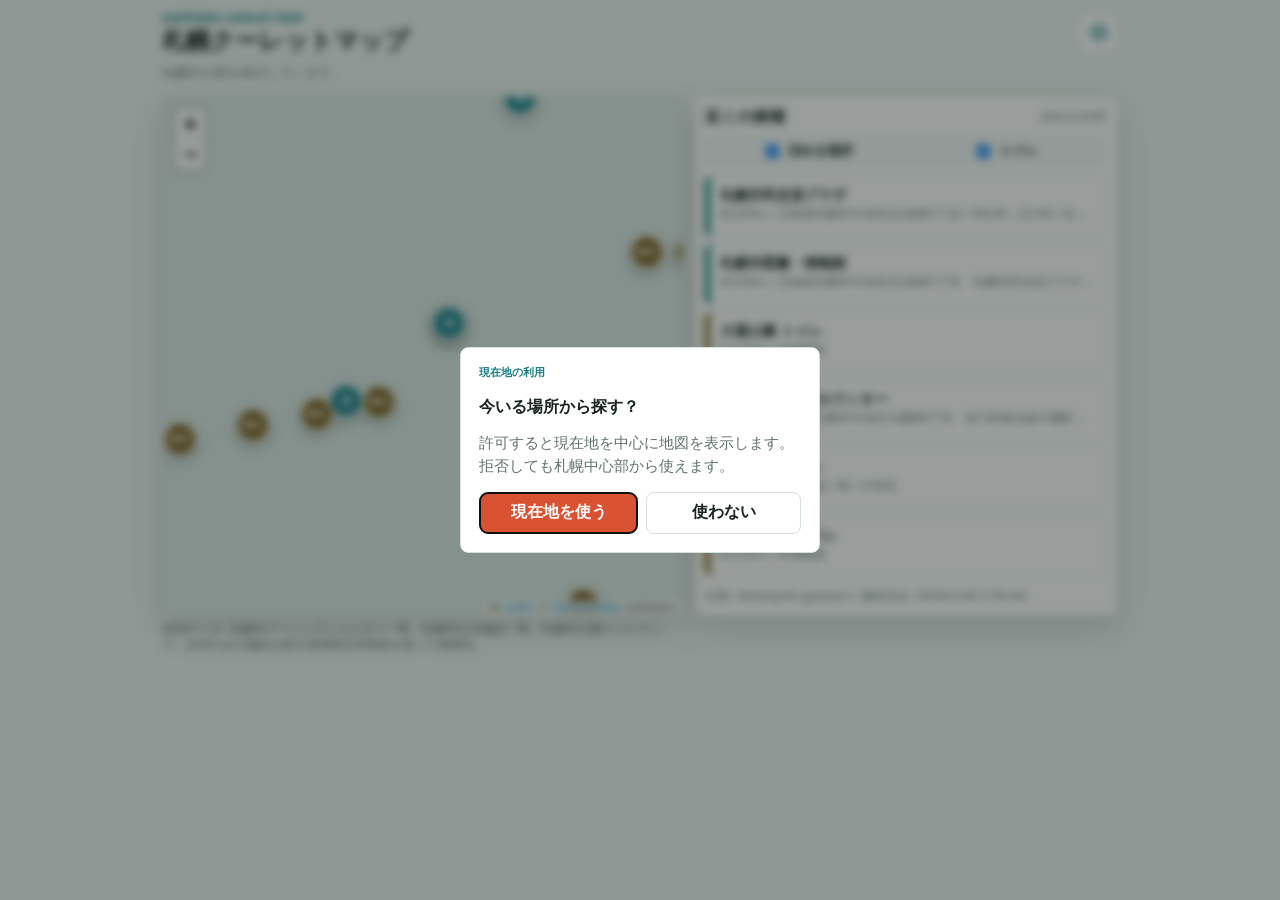
==== index.html @ 0a5d8056 "Add source note below map" ====
<!doctype html>
<html lang="ja">
  <head>
    <meta charset="utf-8" />
    <meta
      name="viewport"
      content="width=device-width, initial-scale=1, viewport-fit=cover"
    />
    <title>札幌クーレットマップ</title>
    <link rel="stylesheet" href="./vendor/leaflet/leaflet.css?v=20260710-7" />
    <link rel="stylesheet" href="./src/style.css?v=20260711-2" />
  </head>
  <body>
    <main class="app-shell">
      <section class="map-panel" id="map-panel" aria-label="地図">
        <header class="app-header">
          <div>
            <p class="eyebrow">Sapporo Coolet Map</p>
            <h1 id="app-title">札幌クーレットマップ</h1>
          </div>
          <div class="header-actions">
            <button class="icon-button" id="locate" type="button" title="現在地を取得" aria-label="現在地を取得">
              ⦿
            </button>
          </div>
        </header>

        <p class="status" id="status" role="status">札幌中心部を表示しています。</p>

        <div class="map-layout">
          <div class="map-column">
            <div id="map" class="map" aria-label="現在地周辺の地図"></div>
            <p class="source-note">
              採用データ: 札幌市クーリングシェルター一覧、札幌市公共施設一覧、札幌市公園トイレマップ。住所のみの施設は国土地理院住所検索を使って座標化。
            </p>
          </div>
          <aside class="spot-panel" aria-labelledby="spots-title">
            <div class="spot-list-header">
              <h2 id="spots-title">近くの候補</h2>
              <span id="spot-count">0件</span>
            </div>
            <div class="filter-row" aria-label="表示する施設">
              <label>
                <input type="checkbox" id="filter-cool" checked />
                涼める場所
              </label>
              <label>
                <input type="checkbox" id="filter-toilet" checked />
                トイレ
              </label>
            </div>
            <ol id="spots" class="spots"></ol>
            <p class="note" id="data-note">
              施設データを読み込んでいます。
            </p>
          </aside>
        </div>
      </section>

      <dialog class="location-dialog" id="location-dialog" aria-labelledby="location-title">
        <form method="dialog" class="dialog-card">
          <p class="eyebrow">現在地の利用</p>
          <h2 id="location-title">今いる場所から探す？</h2>
          <p class="dialog-copy">
            許可すると現在地を中心に地図を表示します。拒否しても札幌中心部から使えます。
          </p>
          <div class="dialog-actions">
            <button class="primary-button" id="use-location" type="button">
              現在地を使う
            </button>
            <button class="secondary-button" id="use-sapporo" type="button">
              使わない
            </button>
          </div>
        </form>
      </dialog>
    </main>

    <script src="./vendor/leaflet/leaflet.js?v=20260710-7"></script>
    <script src="./src/app.js?v=20260711-2" type="module"></script>
  </body>
</html>
---- vendor/leaflet/leaflet.css ----
/* required styles */

.leaflet-pane,
.leaflet-tile,
.leaflet-marker-icon,
.leaflet-marker-shadow,
.leaflet-tile-container,
.leaflet-pane > svg,
.leaflet-pane > canvas,
.leaflet-zoom-box,
.leaflet-image-layer,
.leaflet-layer {
	position: absolute;
	left: 0;
	top: 0;
	}
.leaflet-container {
	overflow: hidden;
	}
.leaflet-tile,
.leaflet-marker-icon,
.leaflet-marker-shadow {
	-webkit-user-select: none;
	   -moz-user-select: none;
	        user-select: none;
	  -webkit-user-drag: none;
	}
/* Prevents IE11 from highlighting tiles in blue */
.leaflet-tile::selection {
	background: transparent;
}
/* Safari renders non-retina tile on retina better with this, but Chrome is worse */
.leaflet-safari .leaflet-tile {
	image-rendering: -webkit-optimize-contrast;
	}
/* hack that prevents hw layers "stretching" when loading new tiles */
.leaflet-safari .leaflet-tile-container {
	width: 1600px;
	height: 1600px;
	-webkit-transform-origin: 0 0;
	}
.leaflet-marker-icon,
.leaflet-marker-shadow {
	display: block;
	}
/* .leaflet-container svg: reset svg max-width decleration shipped in Joomla! (joomla.org) 3.x */
/* .leaflet-container img: map is broken in FF if you have max-width: 100% on tiles */
.leaflet-container .leaflet-overlay-pane svg {
	max-width: none !important;
	max-height: none !important;
	}
.leaflet-container .leaflet-marker-pane img,
.leaflet-container .leaflet-shadow-pane img,
.leaflet-container .leaflet-tile-pane img,
.leaflet-container img.leaflet-image-layer,
.leaflet-container .leaflet-tile {
	max-width: none !important;
	max-height: none !important;
	width: auto;
	padding: 0;
	}

.leaflet-container img.leaflet-tile {
	/* See: https://bugs.chromium.org/p/chromium/issues/detail?id=600120 */
	mix-blend-mode: plus-lighter;
}

.leaflet-container.leaflet-touch-zoom {
	-ms-touch-action: pan-x pan-y;
	touch-action: pan-x pan-y;
	}
.leaflet-container.leaflet-touch-drag {
	-ms-touch-action: pinch-zoom;
	/* Fallback for FF which doesn't support pinch-zoom */
	touch-action: none;
	touch-action: pinch-zoom;
}
.leaflet-container.leaflet-touch-drag.leaflet-touch-zoom {
	-ms-touch-action: none;
	touch-action: none;
}
.leaflet-container {
	-webkit-tap-highlight-color: transparent;
}
.leaflet-container a {
	-webkit-tap-highlight-color: rgba(51, 181, 229, 0.4);
}
.leaflet-tile {
	filter: inherit;
	visibility: hidden;
	}
.leaflet-tile-loaded {
	visibility: inherit;
	}
.leaflet-zoom-box {
	width: 0;
	height: 0;
	-moz-box-sizing: border-box;
	     box-sizing: border-box;
	z-index: 800;
	}
/* workaround for https://bugzilla.mozilla.org/show_bug.cgi?id=888319 */
.leaflet-overlay-pane svg {
	-moz-user-select: none;
	}

.leaflet-pane         { z-index: 400; }

.leaflet-tile-pane    { z-index: 200; }
.leaflet-overlay-pane { z-index: 400; }
.leaflet-shadow-pane  { z-index: 500; }
.leaflet-marker-pane  { z-index: 600; }
.leaflet-tooltip-pane   { z-index: 650; }
.leaflet-popup-pane   { z-index: 700; }

.leaflet-map-pane canvas { z-index: 100; }
.leaflet-map-pane svg    { z-index: 200; }

.leaflet-vml-shape {
	width: 1px;
	height: 1px;
	}
.lvml {
	behavior: url(#default#VML);
	display: inline-block;
	position: absolute;
	}


/* control positioning */

.leaflet-control {
	position: relative;
	z-index: 800;
	pointer-events: visiblePainted; /* IE 9-10 doesn't have auto */
	pointer-events: auto;
	}
.leaflet-top,
.leaflet-bottom {
	position: absolute;
	z-index: 1000;
	pointer-events: none;
	}
.leaflet-top {
	top: 0;
	}
.leaflet-right {
	right: 0;
	}
.leaflet-bottom {
	bottom: 0;
	}
.leaflet-left {
	left: 0;
	}
.leaflet-control {
	float: left;
	clear: both;
	}
.leaflet-right .leaflet-control {
	float: right;
	}
.leaflet-top .leaflet-control {
	margin-top: 10px;
	}
.leaflet-bottom .leaflet-control {
	margin-bottom: 10px;
	}
.leaflet-left .leaflet-control {
	margin-left: 10px;
	}
.leaflet-right .leaflet-control {
	margin-right: 10px;
	}


/* zoom and fade animations */

.leaflet-fade-anim .leaflet-popup {
	opacity: 0;
	-webkit-transition: opacity 0.2s linear;
	   -moz-transition: opacity 0.2s linear;
	        transition: opacity 0.2s linear;
	}
.leaflet-fade-anim .leaflet-map-pane .leaflet-popup {
	opacity: 1;
	}
.leaflet-zoom-animated {
	-webkit-transform-origin: 0 0;
	    -ms-transform-origin: 0 0;
	        transform-origin: 0 0;
	}
svg.leaflet-zoom-animated {
	will-change: transform;
}

.leaflet-zoom-anim .leaflet-zoom-animated {
	-webkit-transition: -webkit-transform 0.25s cubic-bezier(0,0,0.25,1);
	   -moz-transition:    -moz-transform 0.25s cubic-bezier(0,0,0.25,1);
	        transition:         transform 0.25s cubic-bezier(0,0,0.25,1);
	}
.leaflet-zoom-anim .leaflet-tile,
.leaflet-pan-anim .leaflet-tile {
	-webkit-transition: none;
	   -moz-transition: none;
	        transition: none;
	}

.leaflet-zoom-anim .leaflet-zoom-hide {
	visibility: hidden;
	}


/* cursors */

.leaflet-interactive {
	cursor: pointer;
	}
.leaflet-grab {
	cursor: -webkit-grab;
	cursor:    -moz-grab;
	cursor:         grab;
	}
.leaflet-crosshair,
.leaflet-crosshair .leaflet-interactive {
	cursor: crosshair;
	}
.leaflet-popup-pane,
.leaflet-control {
	cursor: auto;
	}
.leaflet-dragging .leaflet-grab,
.leaflet-dragging .leaflet-grab .leaflet-interactive,
.leaflet-dragging .leaflet-marker-draggable {
	cursor: move;
	cursor: -webkit-grabbing;
	cursor:    -moz-grabbing;
	cursor:         grabbing;
	}

/* marker & overlays interactivity */
.leaflet-marker-icon,
.leaflet-marker-shadow,
.leaflet-image-layer,
.leaflet-pane > svg path,
.leaflet-tile-container {
	pointer-events: none;
	}

.leaflet-marker-icon.leaflet-interactive,
.leaflet-image-layer.leaflet-interactive,
.leaflet-pane > svg path.leaflet-interactive,
svg.leaflet-image-layer.leaflet-interactive path {
	pointer-events: visiblePainted; /* IE 9-10 doesn't have auto */
	pointer-events: auto;
	}

/* visual tweaks */

.leaflet-container {
	background: #ddd;
	outline-offset: 1px;
	}
.leaflet-container a {
	color: #0078A8;
	}
.leaflet-zoom-box {
	border: 2px dotted #38f;
	background: rgba(255,255,255,0.5);
	}


/* general typography */
.leaflet-container {
	font-family: "Helvetica Neue", Arial, Helvetica, sans-serif;
	font-size: 12px;
	font-size: 0.75rem;
	line-height: 1.5;
	}


/* general toolbar styles */

.leaflet-bar {
	box-shadow: 0 1px 5px rgba(0,0,0,0.65);
	border-radius: 4px;
	}
.leaflet-bar a {
	background-color: #fff;
	border-bottom: 1px solid #ccc;
	width: 26px;
	height: 26px;
	line-height: 26px;
	display: block;
	text-align: center;
	text-decoration: none;
	color: black;
	}
.leaflet-bar a,
.leaflet-control-layers-toggle {
	background-position: 50% 50%;
	background-repeat: no-repeat;
	display: block;
	}
.leaflet-bar a:hover,
.leaflet-bar a:focus {
	background-color: #f4f4f4;
	}
.leaflet-bar a:first-child {
	border-top-left-radius: 4px;
	border-top-right-radius: 4px;
	}
.leaflet-bar a:last-child {
	border-bottom-left-radius: 4px;
	border-bottom-right-radius: 4px;
	border-bottom: none;
	}
.leaflet-bar a.leaflet-disabled {
	cursor: default;
	background-color: #f4f4f4;
	color: #bbb;
	}

.leaflet-touch .leaflet-bar a {
	width: 30px;
	height: 30px;
	line-height: 30px;
	}
.leaflet-touch .leaflet-bar a:first-child {
	border-top-left-radius: 2px;
	border-top-right-radius: 2px;
	}
.leaflet-touch .leaflet-bar a:last-child {
	border-bottom-left-radius: 2px;
	border-bottom-right-radius: 2px;
	}

/* zoom control */

.leaflet-control-zoom-in,
.leaflet-control-zoom-out {
	font: bold 18px 'Lucida Console', Monaco, monospace;
	text-indent: 1px;
	}

.leaflet-touch .leaflet-control-zoom-in, .leaflet-touch .leaflet-control-zoom-out  {
	font-size: 22px;
	}


/* layers control */

.leaflet-control-layers {
	box-shadow: 0 1px 5px rgba(0,0,0,0.4);
	background: #fff;
	border-radius: 5px;
	}
.leaflet-control-layers-toggle {
	background-image: url(images/layers.png);
	width: 36px;
	height: 36px;
	}
.leaflet-retina .leaflet-control-layers-toggle {
	background-image: url(images/layers-2x.png);
	background-size: 26px 26px;
	}
.leaflet-touch .leaflet-control-layers-toggle {
	width: 44px;
	height: 44px;
	}
.leaflet-control-layers .leaflet-control-layers-list,
.leaflet-control-layers-expanded .leaflet-control-layers-toggle {
	display: none;
	}
.leaflet-control-layers-expanded .leaflet-control-layers-list {
	display: block;
	position: relative;
	}
.leaflet-control-layers-expanded {
	padding: 6px 10px 6px 6px;
	color: #333;
	background: #fff;
	}
.leaflet-control-layers-scrollbar {
	overflow-y: scroll;
	overflow-x: hidden;
	padding-right: 5px;
	}
.leaflet-control-layers-selector {
	margin-top: 2px;
	position: relative;
	top: 1px;
	}
.leaflet-control-layers label {
	display: block;
	font-size: 13px;
	font-size: 1.08333em;
	}
.leaflet-control-layers-separator {
	height: 0;
	border-top: 1px solid #ddd;
	margin: 5px -10px 5px -6px;
	}

/* Default icon URLs */
.leaflet-default-icon-path { /* used only in path-guessing heuristic, see L.Icon.Default */
	background-image: url(images/marker-icon.png);
	}


/* attribution and scale controls */

.leaflet-container .leaflet-control-attribution {
	background: #fff;
	background: rgba(255, 255, 255, 0.8);
	margin: 0;
	}
.leaflet-control-attribution,
.leaflet-control-scale-line {
	padding: 0 5px;
	color: #333;
	line-height: 1.4;
	}
.leaflet-control-attribution a {
	text-decoration: none;
	}
.leaflet-control-attribution a:hover,
.leaflet-control-attribution a:focus {
	text-decoration: underline;
	}
.leaflet-attribution-flag {
	display: inline !important;
	vertical-align: baseline !important;
	width: 1em;
	height: 0.6669em;
	}
.leaflet-left .leaflet-control-scale {
	margin-left: 5px;
	}
.leaflet-bottom .leaflet-control-scale {
	margin-bottom: 5px;
	}
.leaflet-control-scale-line {
	border: 2px solid #777;
	border-top: none;
	line-height: 1.1;
	padding: 2px 5px 1px;
	white-space: nowrap;
	-moz-box-sizing: border-box;
	     box-sizing: border-box;
	background: rgba(255, 255, 255, 0.8);
	text-shadow: 1px 1px #fff;
	}
.leaflet-control-scale-line:not(:first-child) {
	border-top: 2px solid #777;
	border-bottom: none;
	margin-top: -2px;
	}
.leaflet-control-scale-line:not(:first-child):not(:last-child) {
	border-bottom: 2px solid #777;
	}

.leaflet-touch .leaflet-control-attribution,
.leaflet-touch .leaflet-control-layers,
.leaflet-touch .leaflet-bar {
	box-shadow: none;
	}
.leaflet-touch .leaflet-control-layers,
.leaflet-touch .leaflet-bar {
	border: 2px solid rgba(0,0,0,0.2);
	background-clip: padding-box;
	}


/* popup */

.leaflet-popup {
	position: absolute;
	text-align: center;
	margin-bottom: 20px;
	}
.leaflet-popup-content-wrapper {
	padding: 1px;
	text-align: left;
	border-radius: 12px;
	}
.leaflet-popup-content {
	margin: 13px 24px 13px 20px;
	line-height: 1.3;
	font-size: 13px;
	font-size: 1.08333em;
	min-height: 1px;
	}
.leaflet-popup-content p {
	margin: 17px 0;
	margin: 1.3em 0;
	}
.leaflet-popup-tip-container {
	width: 40px;
	height: 20px;
	position: absolute;
	left: 50%;
	margin-top: -1px;
	margin-left: -20px;
	overflow: hidden;
	pointer-events: none;
	}
.leaflet-popup-tip {
	width: 17px;
	height: 17px;
	padding: 1px;

	margin: -10px auto 0;
	pointer-events: auto;

	-webkit-transform: rotate(45deg);
	   -moz-transform: rotate(45deg);
	    -ms-transform: rotate(45deg);
	        transform: rotate(45deg);
	}
.leaflet-popup-content-wrapper,
.leaflet-popup-tip {
	background: white;
	color: #333;
	box-shadow: 0 3px 14px rgba(0,0,0,0.4);
	}
.leaflet-container a.leaflet-popup-close-button {
	position: absolute;
	top: 0;
	right: 0;
	border: none;
	text-align: center;
	width: 24px;
	height: 24px;
	font: 16px/24px Tahoma, Verdana, sans-serif;
	color: #757575;
	text-decoration: none;
	background: transparent;
	}
.leaflet-container a.leaflet-popup-close-button:hover,
.leaflet-container a.leaflet-popup-close-button:focus {
	color: #585858;
	}
.leaflet-popup-scrolled {
	overflow: auto;
	}

.leaflet-oldie .leaflet-popup-content-wrapper {
	-ms-zoom: 1;
	}
.leaflet-oldie .leaflet-popup-tip {
	width: 24px;
	margin: 0 auto;

	-ms-filter: "progid:DXImageTransform.Microsoft.Matrix(M11=0.70710678, M12=0.70710678, M21=-0.70710678, M22=0.70710678)";
	filter: progid:DXImageTransform.Microsoft.Matrix(M11=0.70710678, M12=0.70710678, M21=-0.70710678, M22=0.70710678);
	}

.leaflet-oldie .leaflet-control-zoom,
.leaflet-oldie .leaflet-control-layers,
.leaflet-oldie .leaflet-popup-content-wrapper,
.leaflet-oldie .leaflet-popup-tip {
	border: 1px solid #999;
	}


/* div icon */

.leaflet-div-icon {
	background: #fff;
	border: 1px solid #666;
	}


/* Tooltip */
/* Base styles for the element that has a tooltip */
.leaflet-tooltip {
	position: absolute;
	padding: 6px;
	background-color: #fff;
	border: 1px solid #fff;
	border-radius: 3px;
	color: #222;
	white-space: nowrap;
	-webkit-user-select: none;
	-moz-user-select: none;
	-ms-user-select: none;
	user-select: none;
	pointer-events: none;
	box-shadow: 0 1px 3px rgba(0,0,0,0.4);
	}
.leaflet-tooltip.leaflet-interactive {
	cursor: pointer;
	pointer-events: auto;
	}
.leaflet-tooltip-top:before,
.leaflet-tooltip-bottom:before,
.leaflet-tooltip-left:before,
.leaflet-tooltip-right:before {
	position: absolute;
	pointer-events: none;
	border: 6px solid transparent;
	background: transparent;
	content: "";
	}

/* Directions */

.leaflet-tooltip-bottom {
	margin-top: 6px;
}
.leaflet-tooltip-top {
	margin-top: -6px;
}
.leaflet-tooltip-bottom:before,
.leaflet-tooltip-top:before {
	left: 50%;
	margin-left: -6px;
	}
.leaflet-tooltip-top:before {
	bottom: 0;
	margin-bottom: -12px;
	border-top-color: #fff;
	}
.leaflet-tooltip-bottom:before {
	top: 0;
	margin-top: -12px;
	margin-left: -6px;
	border-bottom-color: #fff;
	}
.leaflet-tooltip-left {
	margin-left: -6px;
}
.leaflet-tooltip-right {
	margin-left: 6px;
}
.leaflet-tooltip-left:before,
.leaflet-tooltip-right:before {
	top: 50%;
	margin-top: -6px;
	}
.leaflet-tooltip-left:before {
	right: 0;
	margin-right: -12px;
	border-left-color: #fff;
	}
.leaflet-tooltip-right:before {
	left: 0;
	margin-left: -12px;
	border-right-color: #fff;
	}

/* Printing */

@media print {
	/* Prevent printers from removing background-images of controls. */
	.leaflet-control {
		-webkit-print-color-adjust: exact;
		print-color-adjust: exact;
		}
	}
---- src/style.css ----
:root {
  color-scheme: light;
  --bg: #eef4f1;
  --surface: #ffffff;
  --surface-soft: #f5f8f6;
  --ink: #17231f;
  --muted: #60736b;
  --line: #d6e0da;
  --cool: #187c86;
  --toilet: #8a5f19;
  --accent: #d95333;
  --shadow: 0 12px 32px rgba(22, 43, 36, 0.16);
}

* {
  box-sizing: border-box;
}

html,
body {
  width: 100%;
  height: 100%;
}

body {
  margin: 0;
  overflow: hidden;
  background: var(--bg);
  color: var(--ink);
  overscroll-behavior: none;
  font-family:
    system-ui,
    -apple-system,
    BlinkMacSystemFont,
    "Segoe UI",
    sans-serif;
}

button,
input {
  font: inherit;
}

button {
  -webkit-tap-highlight-color: transparent;
}

.app-shell,
.map-panel {
  min-height: 100dvh;
}

.map-panel {
  display: grid;
  grid-template-rows: auto auto minmax(0, 1fr);
  gap: 10px;
  width: min(100%, 520px);
  height: 100dvh;
  margin: 0 auto;
  padding: max(12px, env(safe-area-inset-top)) 12px max(12px, env(safe-area-inset-bottom));
}

.app-header {
  display: flex;
  align-items: center;
  justify-content: space-between;
  gap: 12px;
}

.eyebrow {
  margin: 0 0 3px;
  color: var(--cool);
  font-size: 0.68rem;
  font-weight: 800;
  letter-spacing: 0;
  text-transform: uppercase;
}

h1,
h2,
p {
  margin-top: 0;
}

h1 {
  margin-bottom: 0;
  font-size: 1.5rem;
  line-height: 1.1;
  letter-spacing: 0;
}

h2 {
  margin-bottom: 0;
  font-size: 1rem;
  line-height: 1.2;
  letter-spacing: 0;
}

.header-actions,
.dialog-actions,
.filter-row {
  display: flex;
  align-items: center;
  gap: 8px;
}

.primary-button,
.secondary-button,
.icon-button {
  min-height: 42px;
  border: 1px solid transparent;
  border-radius: 8px;
  cursor: pointer;
  font-weight: 800;
}

.primary-button {
  padding: 0 16px;
  background: var(--accent);
  color: #ffffff;
}

.secondary-button {
  padding: 0 14px;
  border-color: var(--line);
  background: var(--surface);
  color: var(--ink);
}

.compact {
  min-height: 38px;
  padding: 0 12px;
  font-size: 0.88rem;
}

.icon-button {
  display: grid;
  place-items: center;
  width: 40px;
  min-height: 40px;
  padding: 0;
  border-color: var(--line);
  background: var(--surface);
  color: var(--cool);
  font-size: 1.2rem;
}

.status {
  min-height: 22px;
  margin-bottom: 0;
  overflow: hidden;
  color: var(--muted);
  font-size: 0.82rem;
  line-height: 1.35;
  text-overflow: ellipsis;
  white-space: nowrap;
}

.map-layout {
  display: grid;
  grid-template-rows: auto minmax(0, 1fr);
  gap: 8px;
  min-height: 0;
}

.map-column {
  display: grid;
  gap: 6px;
  min-height: 0;
}

.map {
  width: 100%;
  aspect-ratio: 1 / 1;
  height: auto !important;
  min-height: 0;
  border: 1px solid var(--line);
  border-radius: 8px;
  overflow: hidden;
  background: #dce8e4;
  box-shadow: var(--shadow);
  user-select: none;
  -webkit-user-select: none;
  -webkit-touch-callout: none;
}

.map.leaflet-container {
  aspect-ratio: 1 / 1;
  height: auto !important;
  background: #dce8e4;
}

.spot-panel {
  display: grid;
  grid-template-rows: auto auto minmax(0, 1fr) auto;
  gap: 8px;
  min-height: 0;
  padding: 10px;
  border: 1px solid var(--line);
  border-radius: 8px;
  background: var(--surface);
  box-shadow: var(--shadow);
}

.spot-list-header {
  display: flex;
  justify-content: space-between;
  gap: 12px;
  align-items: center;
}

#spot-count {
  color: var(--muted);
  font-size: 0.82rem;
}

.filter-row {
  flex-wrap: nowrap;
  padding: 7px;
  border-radius: 8px;
  background: var(--surface-soft);
}

.filter-row label {
  display: inline-flex;
  flex: 1;
  gap: 6px;
  align-items: center;
  justify-content: center;
  min-width: 0;
  color: var(--ink);
  font-size: 0.82rem;
  font-weight: 700;
}

.spots {
  display: grid;
  gap: 7px;
  min-height: 0;
  margin: 0;
  padding: 0;
  list-style: none;
  overflow: auto;
  overscroll-behavior: contain;
}

.spot-card {
  padding: 9px 10px;
  border: 1px solid var(--line);
  border-left: 5px solid var(--cool);
  border-radius: 8px;
  background: #ffffff;
}

.spot-card[data-kind="toilet"] {
  border-left-color: var(--toilet);
}

.spot-card button {
  width: 100%;
  padding: 0;
  border: 0;
  background: transparent;
  color: inherit;
  cursor: pointer;
  text-align: left;
}

.spot-name {
  display: block;
  margin-bottom: 2px;
  overflow: hidden;
  font-size: 0.9rem;
  font-weight: 800;
  text-overflow: ellipsis;
  white-space: nowrap;
}

.spot-meta,
.note,
.source-note {
  color: var(--muted);
  font-size: 0.74rem;
  line-height: 1.35;
}

.spot-meta {
  display: -webkit-box;
  overflow: hidden;
  -webkit-box-orient: vertical;
  -webkit-line-clamp: 1;
}

.note {
  margin-bottom: 0;
  overflow: hidden;
  text-overflow: ellipsis;
  white-space: nowrap;
}

.source-note {
  margin-bottom: 0;
  overflow: hidden;
  display: -webkit-box;
  -webkit-box-orient: vertical;
  -webkit-line-clamp: 2;
}

.leaflet-control-attribution {
  font-size: 10px;
}

.leaflet-popup-content {
  min-width: 170px;
  margin: 12px;
  line-height: 1.45;
}

.popup-title {
  margin-bottom: 4px;
  font-weight: 800;
}

.popup-meta {
  color: #52645c;
  font-size: 0.88rem;
}

.location-dialog {
  width: min(calc(100vw - 32px), 360px);
  padding: 0;
  border: 0;
  border-radius: 8px;
  background: transparent;
  color: var(--ink);
}

.location-dialog::backdrop {
  background: rgba(12, 24, 20, 0.42);
  backdrop-filter: blur(4px);
}

.dialog-card {
  display: grid;
  gap: 14px;
  padding: 18px;
  border: 1px solid var(--line);
  border-radius: 8px;
  background: var(--surface);
  box-shadow: var(--shadow);
}

.dialog-copy {
  margin-bottom: 0;
  color: var(--muted);
  font-size: 0.92rem;
  line-height: 1.6;
}

.dialog-actions {
  align-items: stretch;
}

.dialog-actions button {
  flex: 1;
}

@media (min-width: 720px) {
  .map-panel {
    width: min(100%, 980px);
    grid-template-rows: auto auto minmax(0, 1fr);
  }

  .map-layout {
    display: grid;
    grid-template-columns: minmax(360px, 520px) minmax(260px, 1fr);
    grid-template-rows: 1fr;
    gap: 12px;
    min-height: 0;
  }

  .map-column {
    align-self: start;
  }

  .map {
    max-height: min(520px, calc(100dvh - 92px));
  }

  .spot-panel {
    height: min(520px, calc(100dvh - 92px));
  }
}

@media (max-height: 680px) {
  .map-panel {
    gap: 7px;
    padding-top: max(8px, env(safe-area-inset-top));
    padding-bottom: max(8px, env(safe-area-inset-bottom));
  }

  h1 {
    font-size: 1.28rem;
  }

  .map {
    width: min(100%, 48dvh);
    height: auto;
    margin: 0 auto;
  }

  .source-note {
    font-size: 0.68rem;
    -webkit-line-clamp: 1;
  }

  .spot-panel {
    padding: 8px;
  }

  .note {
    display: none;
  }
}
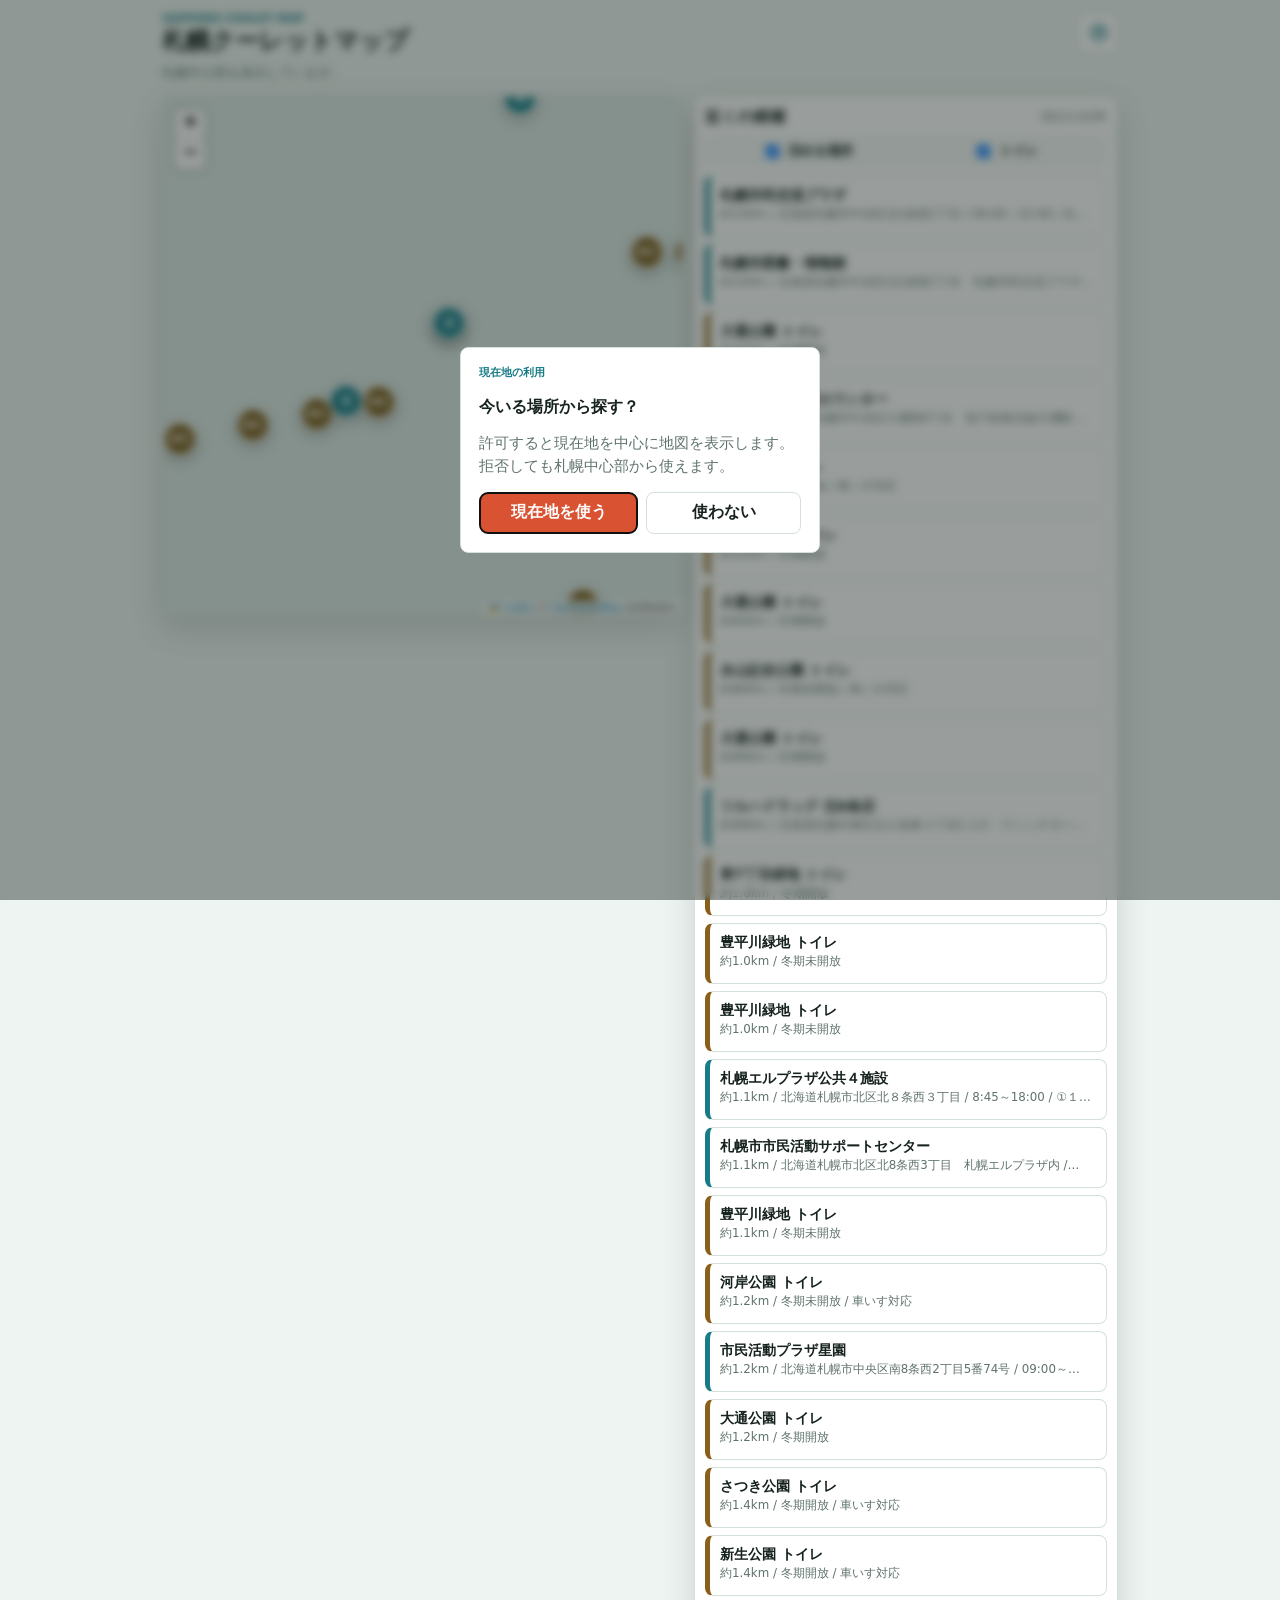
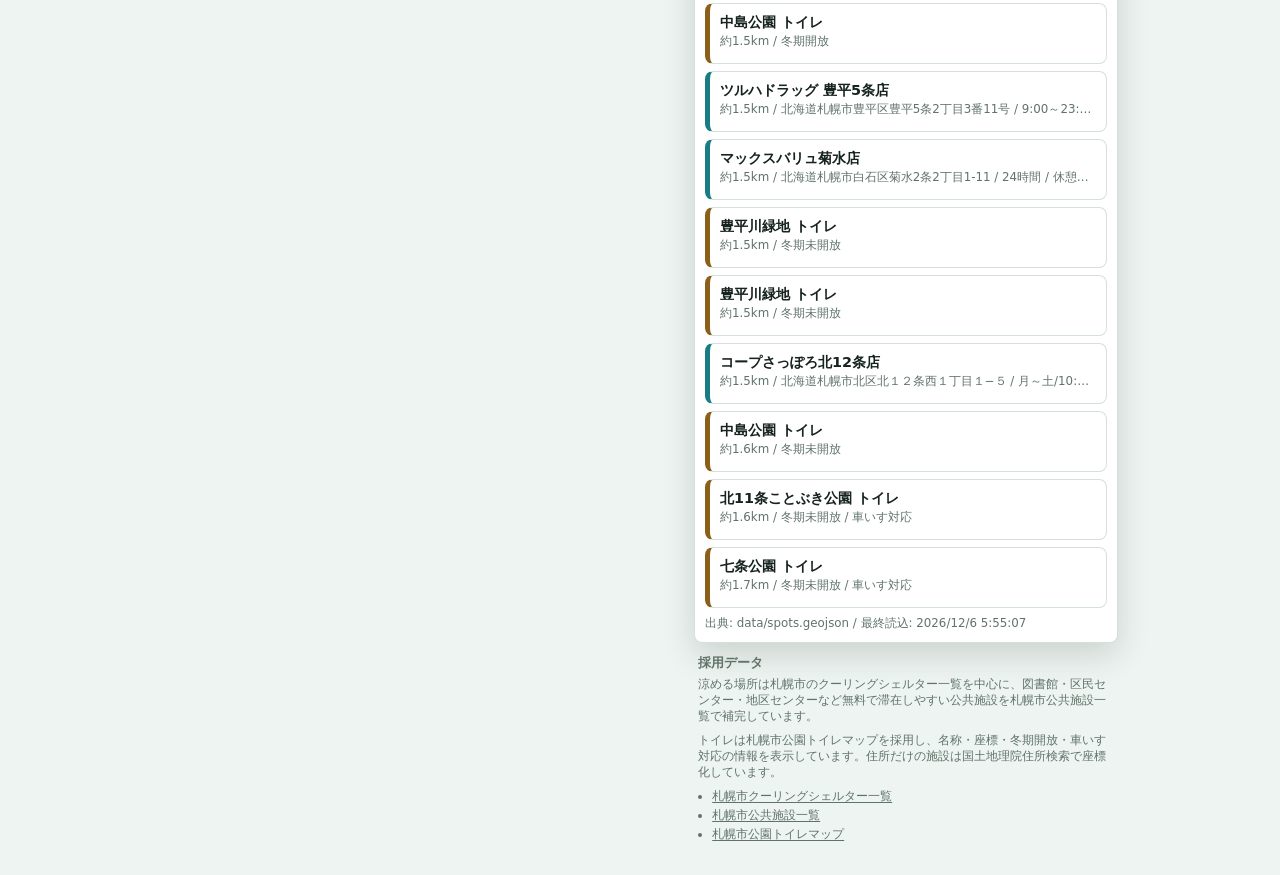
==== commit 83e588ed: "Make map page scrollable" ====
--- a/index.html
+++ b/index.html
@@ -8,7 +8,7 @@
     />
     <title>札幌クーレットマップ</title>
     <link rel="stylesheet" href="./vendor/leaflet/leaflet.css?v=20260710-7" />
-    <link rel="stylesheet" href="./src/style.css?v=20260711-2" />
+    <link rel="stylesheet" href="./src/style.css?v=20260711-3" />
   </head>
   <body>
     <main class="app-shell">
@@ -30,30 +30,44 @@
         <div class="map-layout">
           <div class="map-column">
             <div id="map" class="map" aria-label="現在地周辺の地図"></div>
-            <p class="source-note">
-              採用データ: 札幌市クーリングシェルター一覧、札幌市公共施設一覧、札幌市公園トイレマップ。住所のみの施設は国土地理院住所検索を使って座標化。
-            </p>
           </div>
-          <aside class="spot-panel" aria-labelledby="spots-title">
-            <div class="spot-list-header">
-              <h2 id="spots-title">近くの候補</h2>
-              <span id="spot-count">0件</span>
-            </div>
-            <div class="filter-row" aria-label="表示する施設">
-              <label>
-                <input type="checkbox" id="filter-cool" checked />
-                涼める場所
-              </label>
-              <label>
-                <input type="checkbox" id="filter-toilet" checked />
-                トイレ
-              </label>
-            </div>
-            <ol id="spots" class="spots"></ol>
-            <p class="note" id="data-note">
-              施設データを読み込んでいます。
-            </p>
-          </aside>
+          <div class="content-column">
+            <aside class="spot-panel" aria-labelledby="spots-title">
+              <div class="spot-list-header">
+                <h2 id="spots-title">近くの候補</h2>
+                <span id="spot-count">0件</span>
+              </div>
+              <div class="filter-row" aria-label="表示する施設">
+                <label>
+                  <input type="checkbox" id="filter-cool" checked />
+                  涼める場所
+                </label>
+                <label>
+                  <input type="checkbox" id="filter-toilet" checked />
+                  トイレ
+                </label>
+              </div>
+              <ol id="spots" class="spots"></ol>
+              <p class="note" id="data-note">
+                施設データを読み込んでいます。
+              </p>
+            </aside>
+
+            <section class="source-panel" aria-labelledby="source-title">
+              <h2 id="source-title">採用データ</h2>
+              <p>
+                涼める場所は札幌市のクーリングシェルター一覧を中心に、図書館・区民センター・地区センターなど無料で滞在しやすい公共施設を札幌市公共施設一覧で補完しています。
+              </p>
+              <p>
+                トイレは札幌市公園トイレマップを採用し、名称・座標・冬期開放・車いす対応の情報を表示しています。住所だけの施設は国土地理院住所検索で座標化しています。
+              </p>
+              <ul>
+                <li><a href="https://www.city.sapporo.jp/kankyo/ondanka/hyperthermia/shelter.html" target="_blank" rel="noreferrer">札幌市クーリングシェルター一覧</a></li>
+                <li><a href="https://ckan.pf-sapporo.jp/dataset/public_facility" target="_blank" rel="noreferrer">札幌市公共施設一覧</a></li>
+                <li><a href="https://www.city.sapporo.jp/ryokuka/top/koueniji/benjoichiran.html" target="_blank" rel="noreferrer">札幌市公園トイレマップ</a></li>
+              </ul>
+            </section>
+          </div>
         </div>
       </section>
 
@@ -77,6 +91,6 @@
     </main>
 
     <script src="./vendor/leaflet/leaflet.js?v=20260710-7"></script>
-    <script src="./src/app.js?v=20260711-2" type="module"></script>
+    <script src="./src/app.js?v=20260711-3" type="module"></script>
   </body>
 </html>
--- a/src/style.css
+++ b/src/style.css
@@ -24,10 +24,11 @@
 
 body {
   margin: 0;
-  overflow: hidden;
+  overflow-x: hidden;
+  overflow-y: auto;
   background: var(--bg);
   color: var(--ink);
-  overscroll-behavior: none;
+  overscroll-behavior-x: none;
   font-family:
     system-ui,
     -apple-system,
@@ -52,10 +53,10 @@
 
 .map-panel {
   display: grid;
-  grid-template-rows: auto auto minmax(0, 1fr);
+  grid-template-rows: auto auto auto;
   gap: 10px;
   width: min(100%, 520px);
-  height: 100dvh;
+  min-height: 100dvh;
   margin: 0 auto;
   padding: max(12px, env(safe-area-inset-top)) 12px max(12px, env(safe-area-inset-bottom));
 }
@@ -158,8 +159,7 @@
 
 .map-layout {
   display: grid;
-  grid-template-rows: auto minmax(0, 1fr);
-  gap: 8px;
+  gap: 10px;
   min-height: 0;
 }
 
@@ -192,7 +192,7 @@
 
 .spot-panel {
   display: grid;
-  grid-template-rows: auto auto minmax(0, 1fr) auto;
+  grid-template-rows: auto auto auto auto;
   gap: 8px;
   min-height: 0;
   padding: 10px;
@@ -240,8 +240,7 @@
   margin: 0;
   padding: 0;
   list-style: none;
-  overflow: auto;
-  overscroll-behavior: contain;
+  overflow: visible;
 }
 
 .spot-card {
@@ -278,7 +277,7 @@
 
 .spot-meta,
 .note,
-.source-note {
+.source-panel {
   color: var(--muted);
   font-size: 0.74rem;
   line-height: 1.35;
@@ -298,12 +297,37 @@
   white-space: nowrap;
 }
 
-.source-note {
-  margin-bottom: 0;
-  overflow: hidden;
-  display: -webkit-box;
-  -webkit-box-orient: vertical;
-  -webkit-line-clamp: 2;
+.content-column {
+  display: grid;
+  gap: 10px;
+  min-height: 0;
+}
+
+.source-panel {
+  padding: 2px 4px 20px;
+}
+
+.source-panel h2 {
+  margin-bottom: 6px;
+  color: var(--muted);
+  font-size: 0.82rem;
+}
+
+.source-panel p {
+  margin-bottom: 8px;
+}
+
+.source-panel ul {
+  display: grid;
+  gap: 3px;
+  margin: 0;
+  padding-left: 1.2em;
+}
+
+.source-panel a {
+  color: inherit;
+  text-decoration: underline;
+  text-underline-offset: 2px;
 }
 
 .leaflet-control-attribution {
@@ -368,13 +392,12 @@
 @media (min-width: 720px) {
   .map-panel {
     width: min(100%, 980px);
-    grid-template-rows: auto auto minmax(0, 1fr);
+    grid-template-rows: auto auto auto;
   }
 
   .map-layout {
     display: grid;
     grid-template-columns: minmax(360px, 520px) minmax(260px, 1fr);
-    grid-template-rows: 1fr;
     gap: 12px;
     min-height: 0;
   }
@@ -385,10 +408,6 @@
 
   .map {
     max-height: min(520px, calc(100dvh - 92px));
-  }
-
-  .spot-panel {
-    height: min(520px, calc(100dvh - 92px));
   }
 }
 
@@ -409,16 +428,7 @@
     margin: 0 auto;
   }
 
-  .source-note {
-    font-size: 0.68rem;
-    -webkit-line-clamp: 1;
-  }
-
   .spot-panel {
     padding: 8px;
   }
-
-  .note {
-    display: none;
-  }
-}
+}
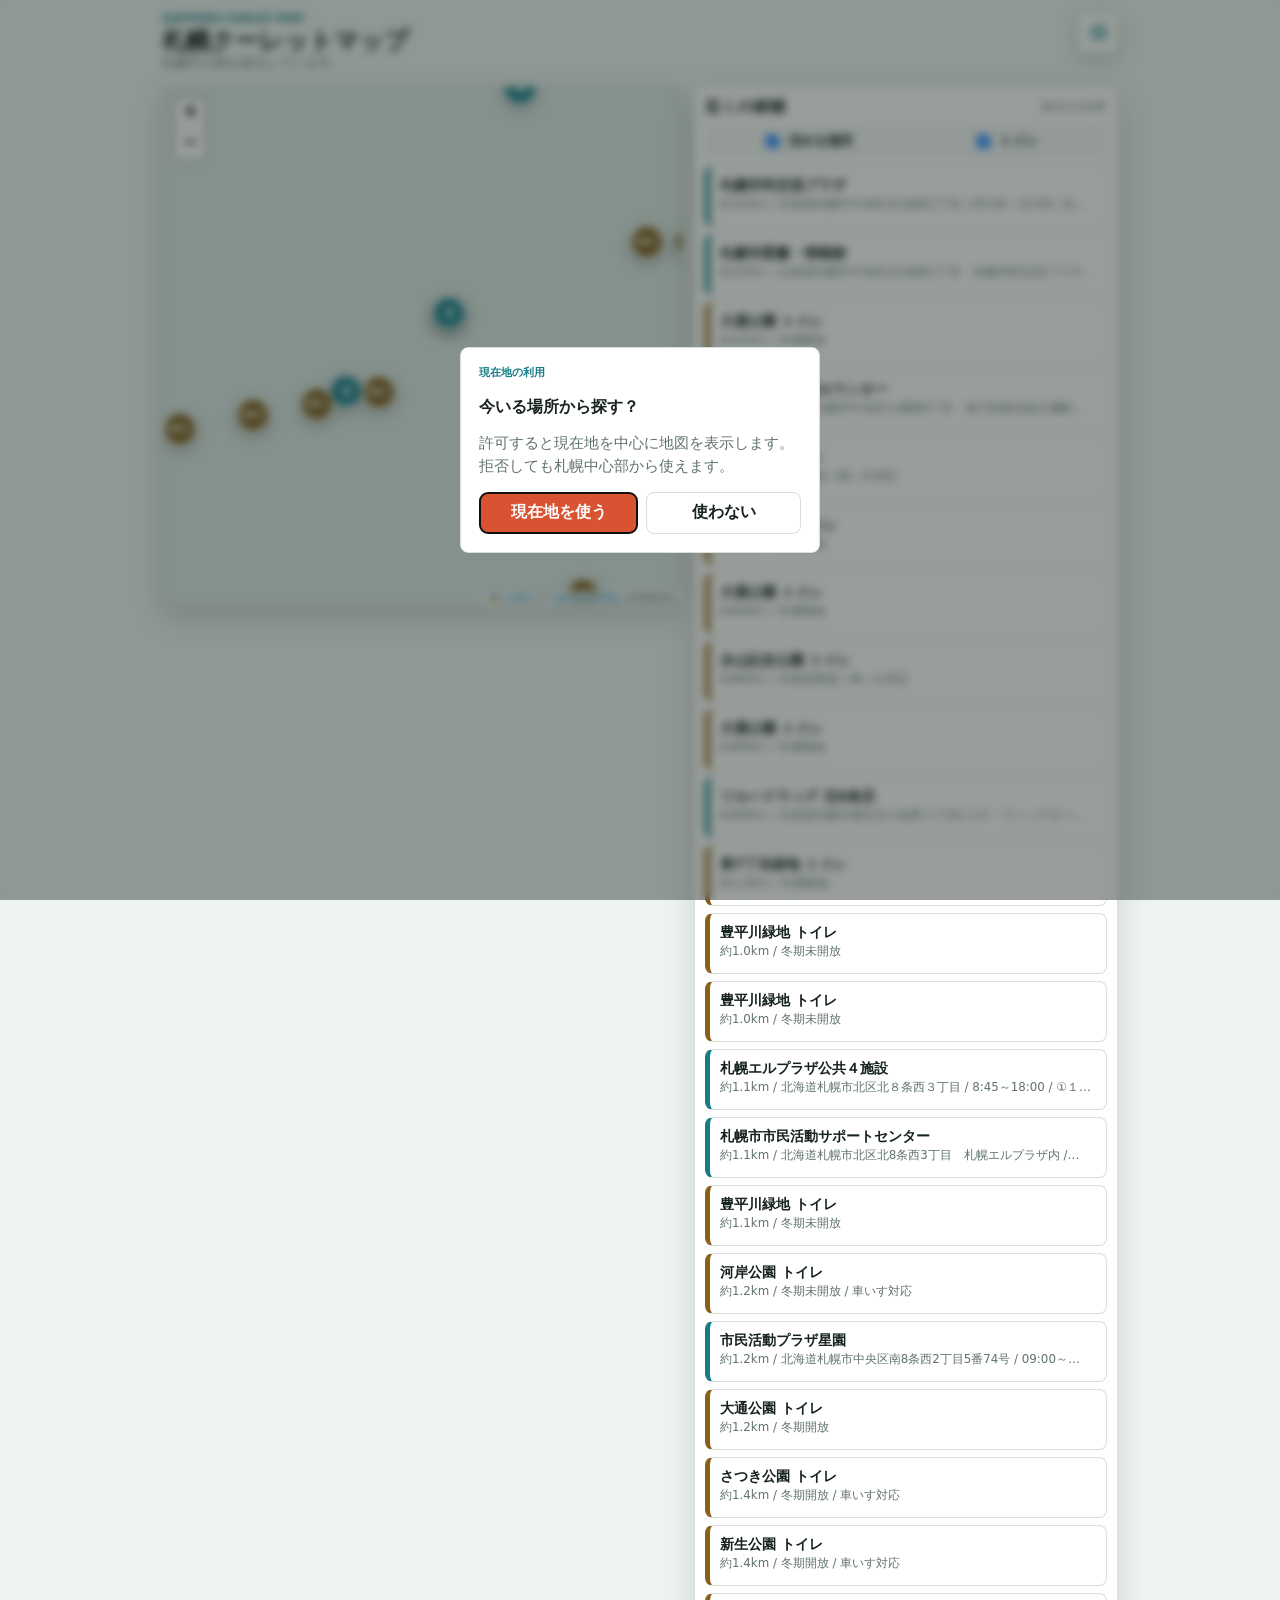
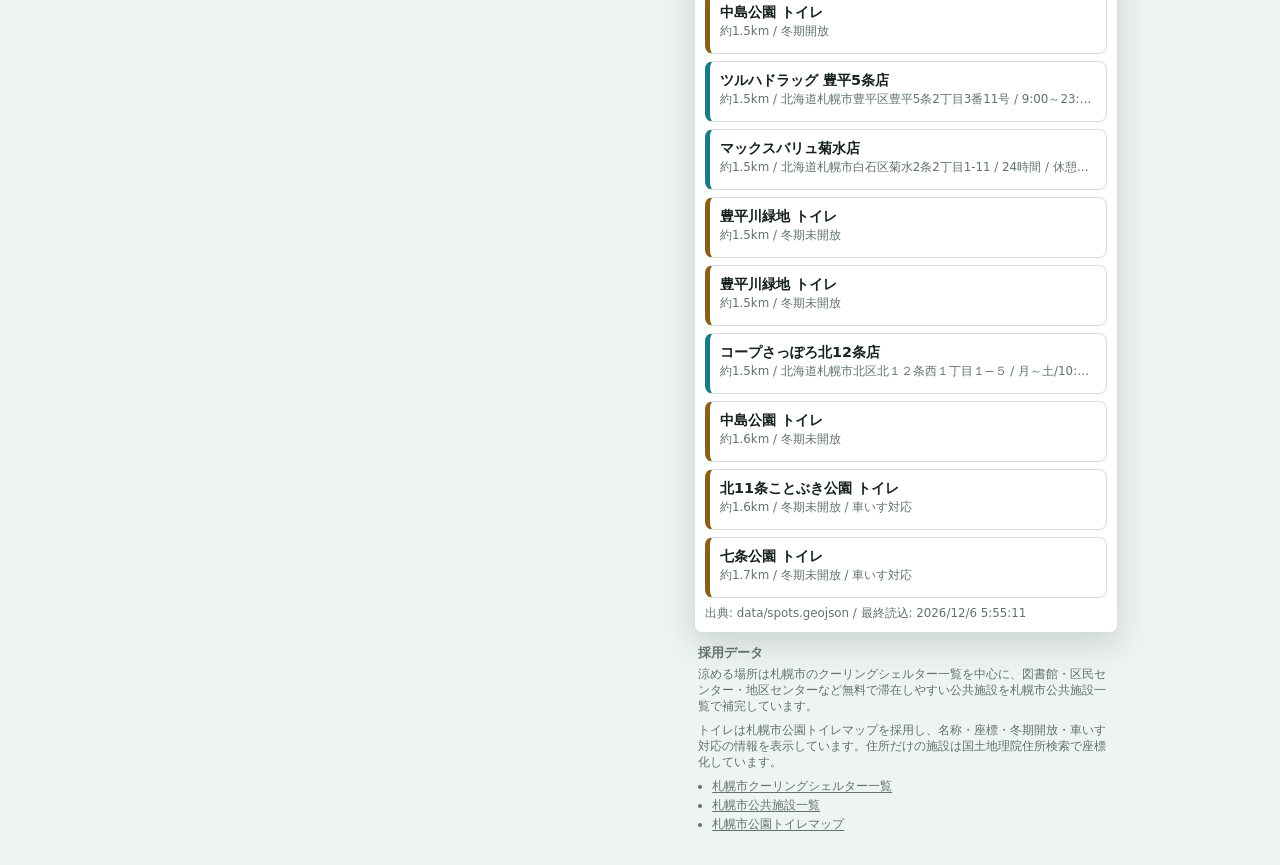
==== commit 5358dc11: "Fix mobile map while scrolling spots" ====
--- a/index.html
+++ b/index.html
@@ -8,7 +8,7 @@
     />
     <title>札幌クーレットマップ</title>
     <link rel="stylesheet" href="./vendor/leaflet/leaflet.css?v=20260710-7" />
-    <link rel="stylesheet" href="./src/style.css?v=20260711-3" />
+    <link rel="stylesheet" href="./src/style.css?v=20260711-4" />
   </head>
   <body>
     <main class="app-shell">
--- a/src/style.css
+++ b/src/style.css
@@ -1,5 +1,7 @@
 :root {
   color-scheme: light;
+  --shell-width: min(100vw, 520px);
+  --map-size: min(100vw, 520px);
   --bg: #eef4f1;
   --surface: #ffffff;
   --surface-soft: #f5f8f6;
@@ -25,7 +27,7 @@
 body {
   margin: 0;
   overflow-x: hidden;
-  overflow-y: auto;
+  overflow-y: hidden;
   background: var(--bg);
   color: var(--ink);
   overscroll-behavior-x: none;
@@ -52,20 +54,38 @@
 }
 
 .map-panel {
-  display: grid;
-  grid-template-rows: auto auto auto;
-  gap: 10px;
-  width: min(100%, 520px);
+  width: var(--shell-width);
+  height: 100dvh;
   min-height: 100dvh;
   margin: 0 auto;
-  padding: max(12px, env(safe-area-inset-top)) 12px max(12px, env(safe-area-inset-bottom));
+  overflow: hidden;
+  padding: 0 12px;
 }
 
 .app-header {
+  position: fixed;
+  z-index: 500;
+  top: max(10px, env(safe-area-inset-top));
+  left: 50%;
   display: flex;
-  align-items: center;
-  justify-content: space-between;
-  gap: 12px;
+  width: var(--map-size);
+  transform: translateX(-50%);
+  pointer-events: none;
+}
+
+.app-header > div:first-child {
+  position: absolute;
+  width: 1px;
+  height: 1px;
+  overflow: hidden;
+  clip: rect(0 0 0 0);
+  white-space: nowrap;
+}
+
+.header-actions {
+  margin-left: auto;
+  padding-right: 12px;
+  pointer-events: auto;
 }
 
 .eyebrow {
@@ -141,32 +161,40 @@
   min-height: 40px;
   padding: 0;
   border-color: var(--line);
-  background: var(--surface);
+  background: rgba(255, 255, 255, 0.94);
   color: var(--cool);
   font-size: 1.2rem;
+  box-shadow: 0 6px 20px rgba(22, 43, 36, 0.18);
 }
 
 .status {
-  min-height: 22px;
-  margin-bottom: 0;
-  overflow: hidden;
+  position: absolute;
+  width: 1px;
+  height: 1px;
+  overflow: hidden;
+  clip: rect(0 0 0 0);
   color: var(--muted);
   font-size: 0.82rem;
   line-height: 1.35;
-  text-overflow: ellipsis;
   white-space: nowrap;
 }
 
 .map-layout {
   display: grid;
-  gap: 10px;
+  height: 100dvh;
+  padding-top: calc(var(--map-size) + 10px);
   min-height: 0;
 }
 
 .map-column {
-  display: grid;
-  gap: 6px;
-  min-height: 0;
+  position: fixed;
+  z-index: 100;
+  top: 0;
+  left: 50%;
+  width: var(--map-size);
+  height: var(--map-size);
+  transform: translateX(-50%);
+  background: var(--bg);
 }
 
 .map {
@@ -174,11 +202,11 @@
   aspect-ratio: 1 / 1;
   height: auto !important;
   min-height: 0;
-  border: 1px solid var(--line);
-  border-radius: 8px;
+  border: 0;
+  border-radius: 0;
   overflow: hidden;
   background: #dce8e4;
-  box-shadow: var(--shadow);
+  box-shadow: 0 10px 28px rgba(22, 43, 36, 0.18);
   user-select: none;
   -webkit-user-select: none;
   -webkit-touch-callout: none;
@@ -298,9 +326,17 @@
 }
 
 .content-column {
-  display: grid;
-  gap: 10px;
+  position: relative;
+  z-index: 200;
+  height: calc(100dvh - var(--map-size) - 10px);
   min-height: 0;
+  overflow-y: auto;
+  overscroll-behavior: contain;
+  padding-bottom: max(12px, env(safe-area-inset-bottom));
+}
+
+.content-column > * + * {
+  margin-top: 10px;
 }
 
 .source-panel {
@@ -390,31 +426,90 @@
 }
 
 @media (min-width: 720px) {
+  :root {
+    --shell-width: min(100%, 980px);
+    --map-size: min(520px, calc(100dvh - 92px));
+  }
+
   .map-panel {
-    width: min(100%, 980px);
-    grid-template-rows: auto auto auto;
+    width: var(--shell-width);
+    height: auto;
+    padding: max(12px, env(safe-area-inset-top)) 12px max(12px, env(safe-area-inset-bottom));
+    overflow: visible;
+  }
+
+  body {
+    overflow-y: auto;
+  }
+
+  .app-header {
+    position: static;
+    align-items: center;
+    justify-content: space-between;
+    gap: 12px;
+    width: auto;
+    transform: none;
+    pointer-events: auto;
+  }
+
+  .app-header > div:first-child {
+    position: static;
+    width: auto;
+    height: auto;
+    overflow: visible;
+    clip: auto;
+    white-space: normal;
+  }
+
+  .header-actions {
+    padding-right: 0;
   }
 
   .map-layout {
     display: grid;
     grid-template-columns: minmax(360px, 520px) minmax(260px, 1fr);
     gap: 12px;
+    height: auto;
+    padding-top: 10px;
     min-height: 0;
   }
 
   .map-column {
+    position: sticky;
+    top: 12px;
+    left: auto;
+    z-index: 100;
+    width: auto;
+    height: auto;
+    transform: none;
     align-self: start;
   }
 
+  .content-column {
+    height: auto;
+    overflow: visible;
+    padding-bottom: 0;
+  }
+
   .map {
+    border: 1px solid var(--line);
+    border-radius: 8px;
     max-height: min(520px, calc(100dvh - 92px));
+  }
+
+  .status {
+    position: static;
+    width: auto;
+    height: auto;
+    min-height: 22px;
+    margin-bottom: 0;
+    clip: auto;
+    text-overflow: ellipsis;
   }
 }
 
 @media (max-height: 680px) {
   .map-panel {
-    gap: 7px;
-    padding-top: max(8px, env(safe-area-inset-top));
     padding-bottom: max(8px, env(safe-area-inset-bottom));
   }
 
@@ -423,9 +518,7 @@
   }
 
   .map {
-    width: min(100%, 48dvh);
-    height: auto;
-    margin: 0 auto;
+    width: 100%;
   }
 
   .spot-panel {
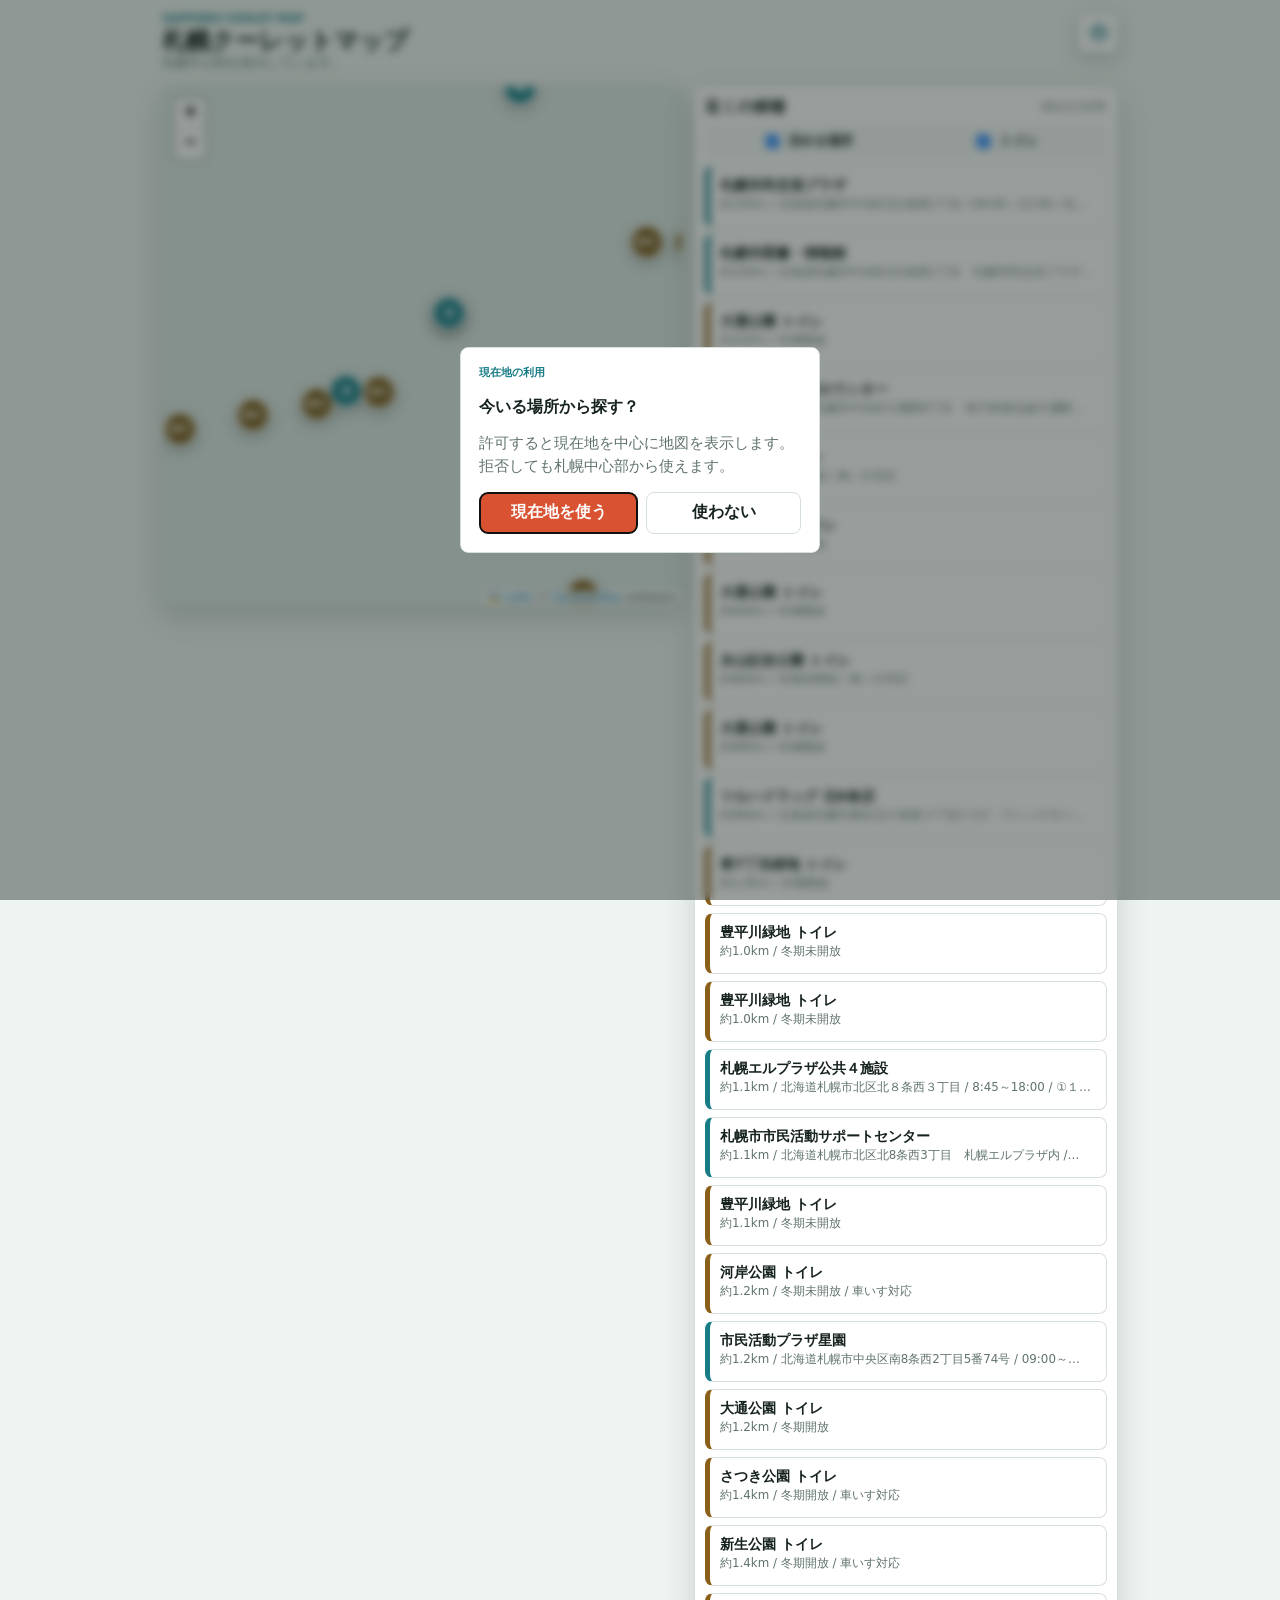
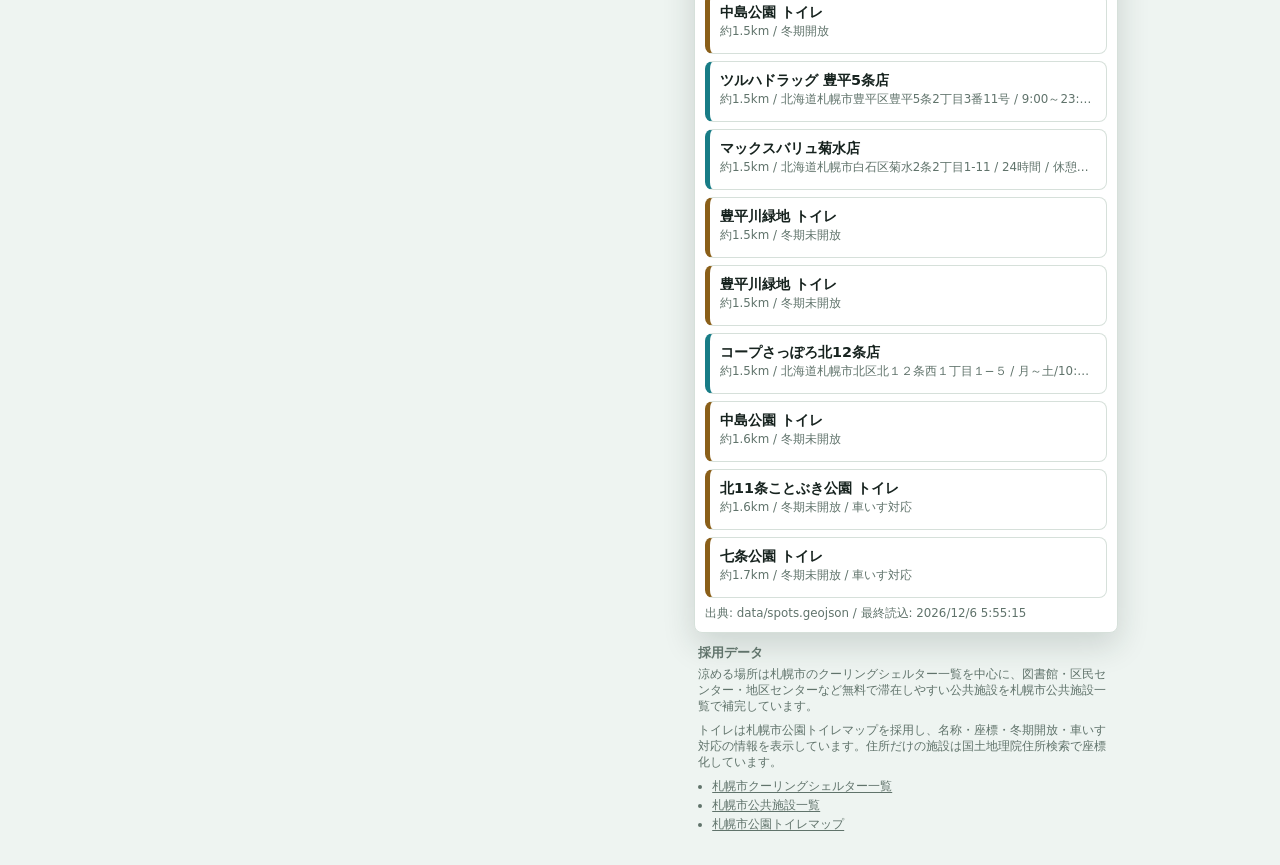
==== commit 2ed780a8: "Show mobile app title overlay" ====
--- a/index.html
+++ b/index.html
@@ -8,7 +8,7 @@
     />
     <title>札幌クーレットマップ</title>
     <link rel="stylesheet" href="./vendor/leaflet/leaflet.css?v=20260710-7" />
-    <link rel="stylesheet" href="./src/style.css?v=20260711-4" />
+    <link rel="stylesheet" href="./src/style.css?v=20260711-5" />
   </head>
   <body>
     <main class="app-shell">
--- a/src/style.css
+++ b/src/style.css
@@ -75,11 +75,33 @@
 
 .app-header > div:first-child {
   position: absolute;
-  width: 1px;
-  height: 1px;
-  overflow: hidden;
-  clip: rect(0 0 0 0);
+  top: 0;
+  left: 50%;
+  width: min(208px, calc(var(--map-size) - 128px));
+  min-height: 40px;
+  padding: 6px 10px;
+  overflow: hidden;
+  border: 1px solid rgba(214, 224, 218, 0.9);
+  border-radius: 8px;
+  background: rgba(255, 255, 255, 0.94);
+  box-shadow: 0 6px 20px rgba(22, 43, 36, 0.16);
+  transform: translateX(-50%);
   white-space: nowrap;
+}
+
+.app-header .eyebrow {
+  margin-bottom: 1px;
+  overflow: hidden;
+  font-size: 0.5rem;
+  line-height: 1;
+  text-overflow: ellipsis;
+}
+
+.app-header h1 {
+  overflow: hidden;
+  font-size: 0.98rem;
+  line-height: 1.05;
+  text-overflow: ellipsis;
 }
 
 .header-actions {
@@ -456,9 +478,26 @@
     position: static;
     width: auto;
     height: auto;
+    min-height: 0;
+    padding: 0;
     overflow: visible;
-    clip: auto;
+    border: 0;
+    border-radius: 0;
+    background: transparent;
+    box-shadow: none;
+    transform: none;
     white-space: normal;
+  }
+
+  .app-header .eyebrow {
+    margin-bottom: 3px;
+    font-size: 0.68rem;
+    line-height: normal;
+  }
+
+  .app-header h1 {
+    font-size: 1.5rem;
+    line-height: 1.1;
   }
 
   .header-actions {
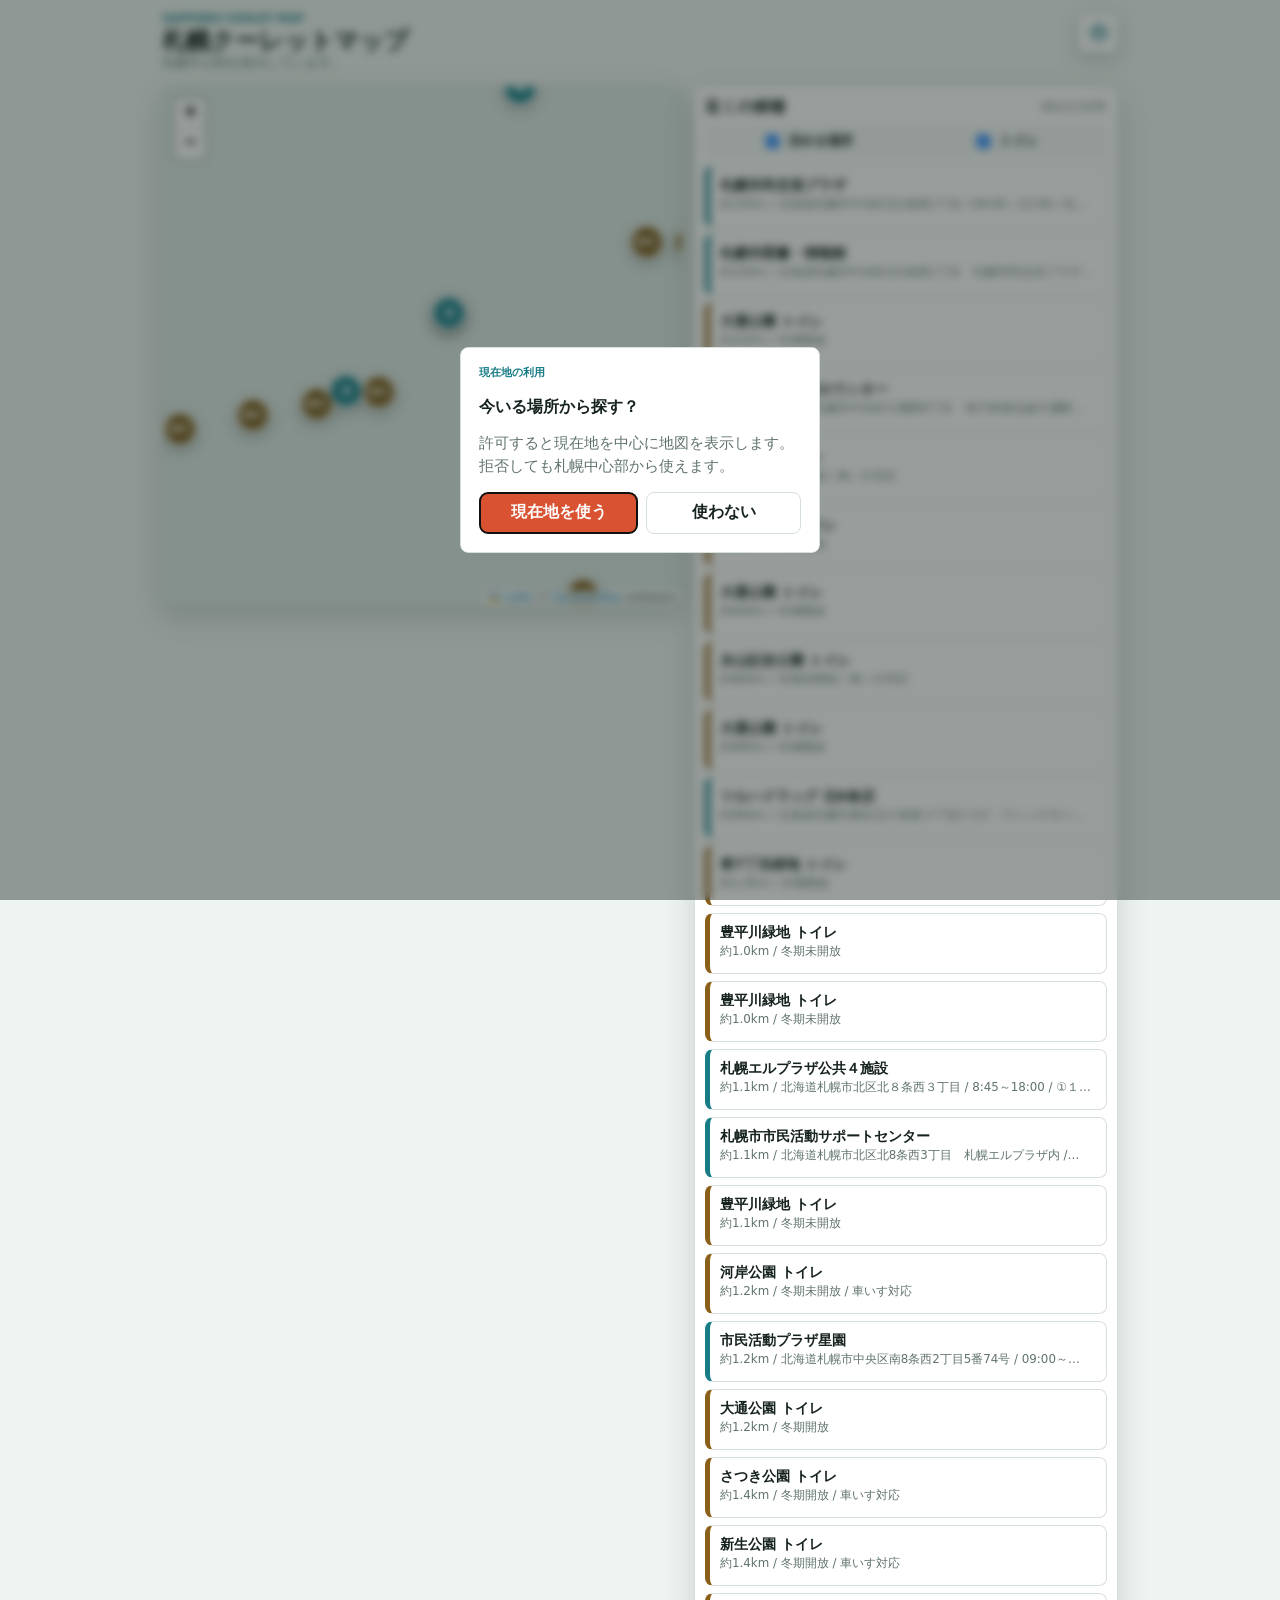
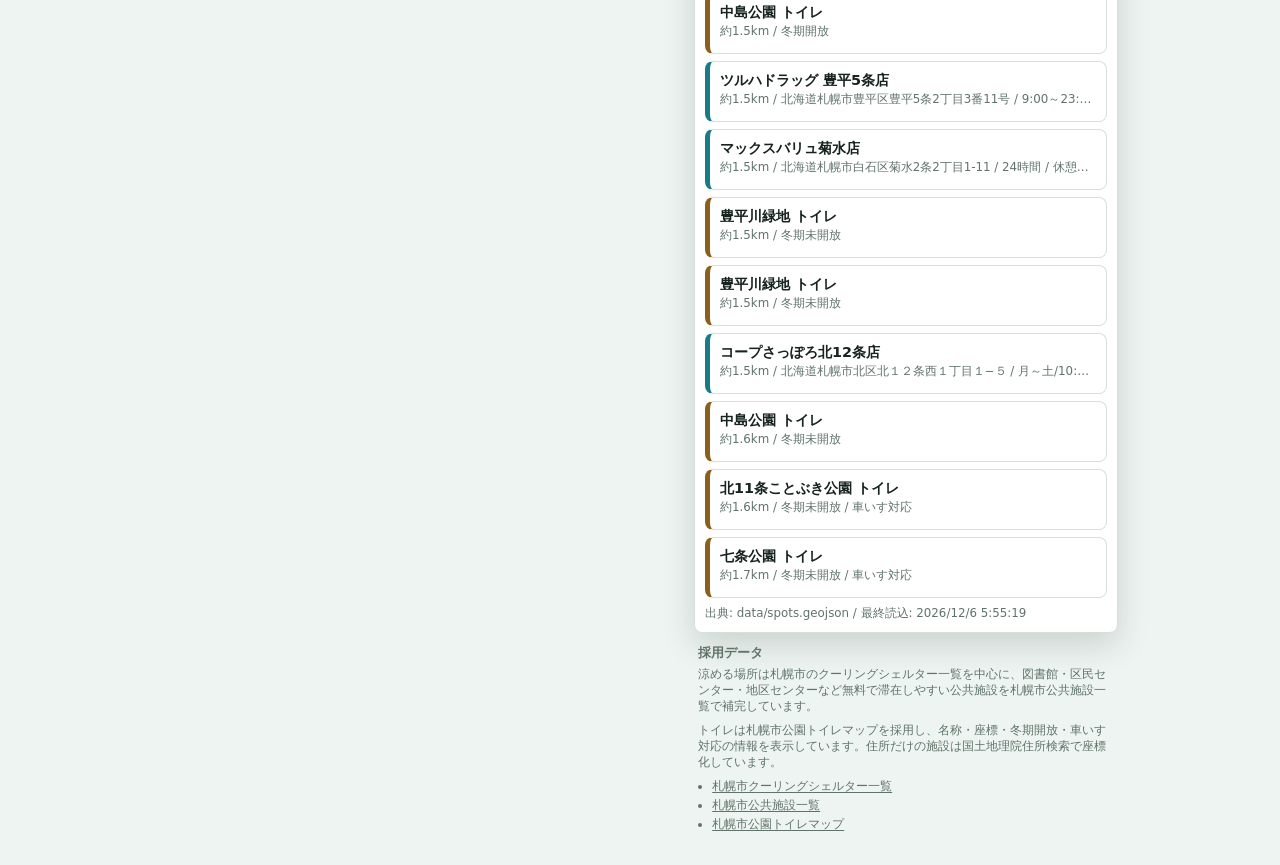
==== commit fd221046: "Add trackpad gestures for map" ====
--- a/index.html
+++ b/index.html
@@ -91,6 +91,6 @@
     </main>
 
     <script src="./vendor/leaflet/leaflet.js?v=20260710-7"></script>
-    <script src="./src/app.js?v=20260711-3" type="module"></script>
+    <script src="./src/app.js?v=20260714-1" type="module"></script>
   </body>
 </html>
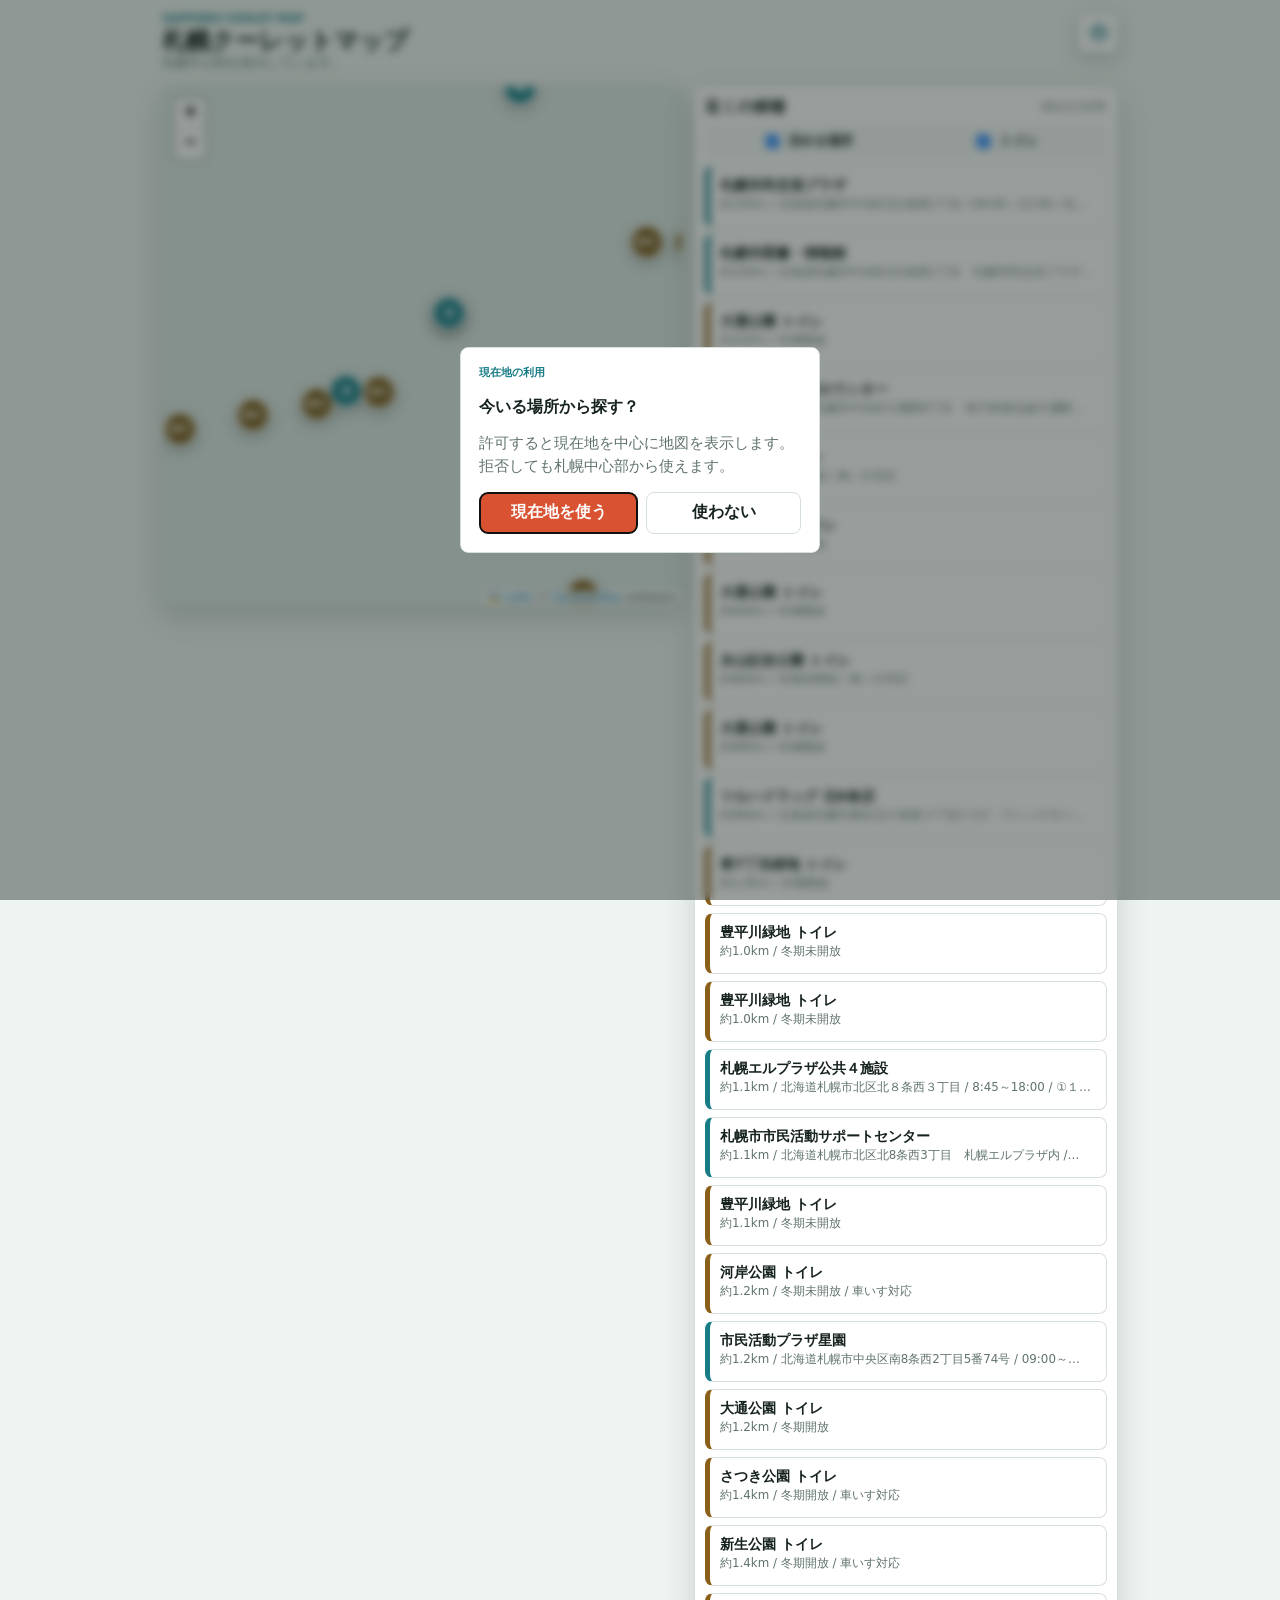
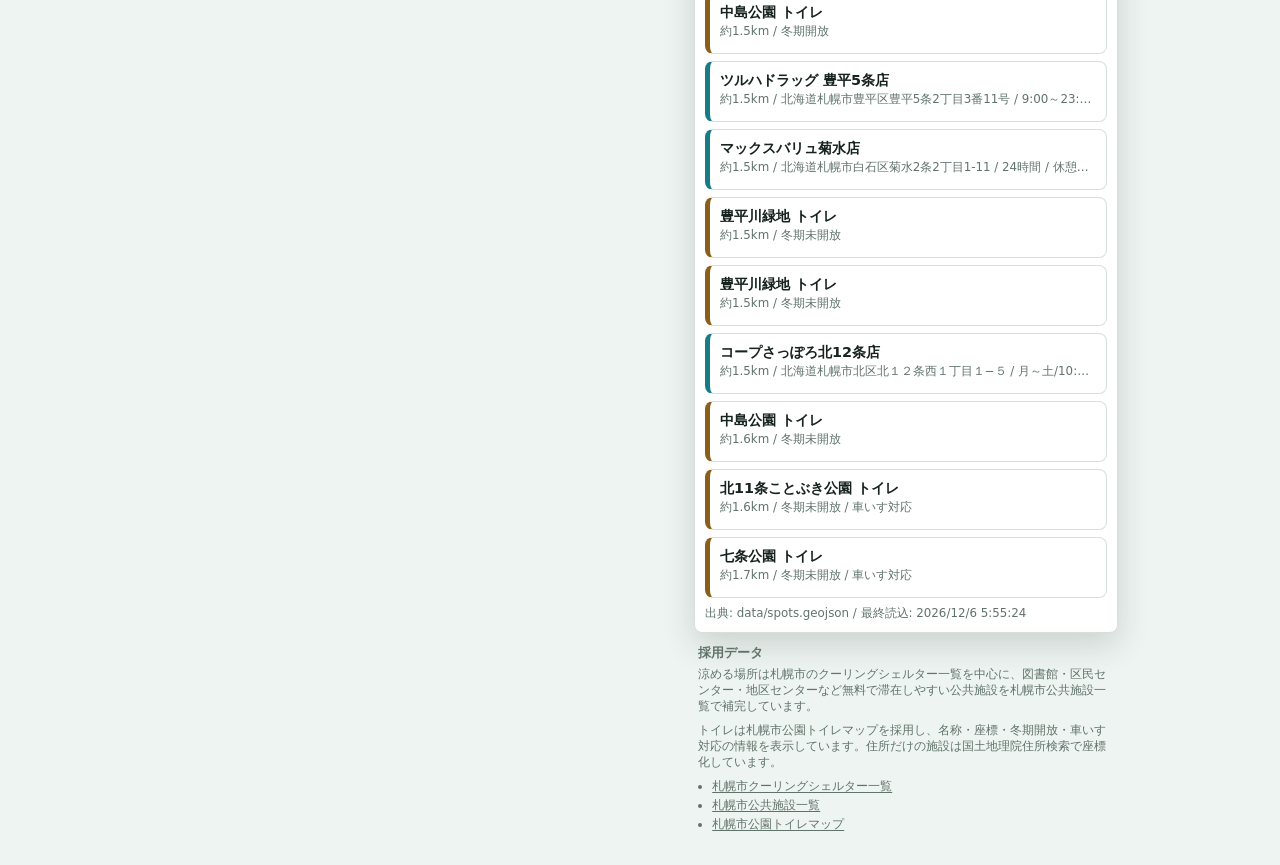
==== commit 9acb6464: "Fix trackpad map gestures" ====
--- a/index.html
+++ b/index.html
@@ -91,6 +91,6 @@
     </main>
 
     <script src="./vendor/leaflet/leaflet.js?v=20260710-7"></script>
-    <script src="./src/app.js?v=20260714-1" type="module"></script>
+    <script src="./src/app.js?v=20260715-1" type="module"></script>
   </body>
 </html>
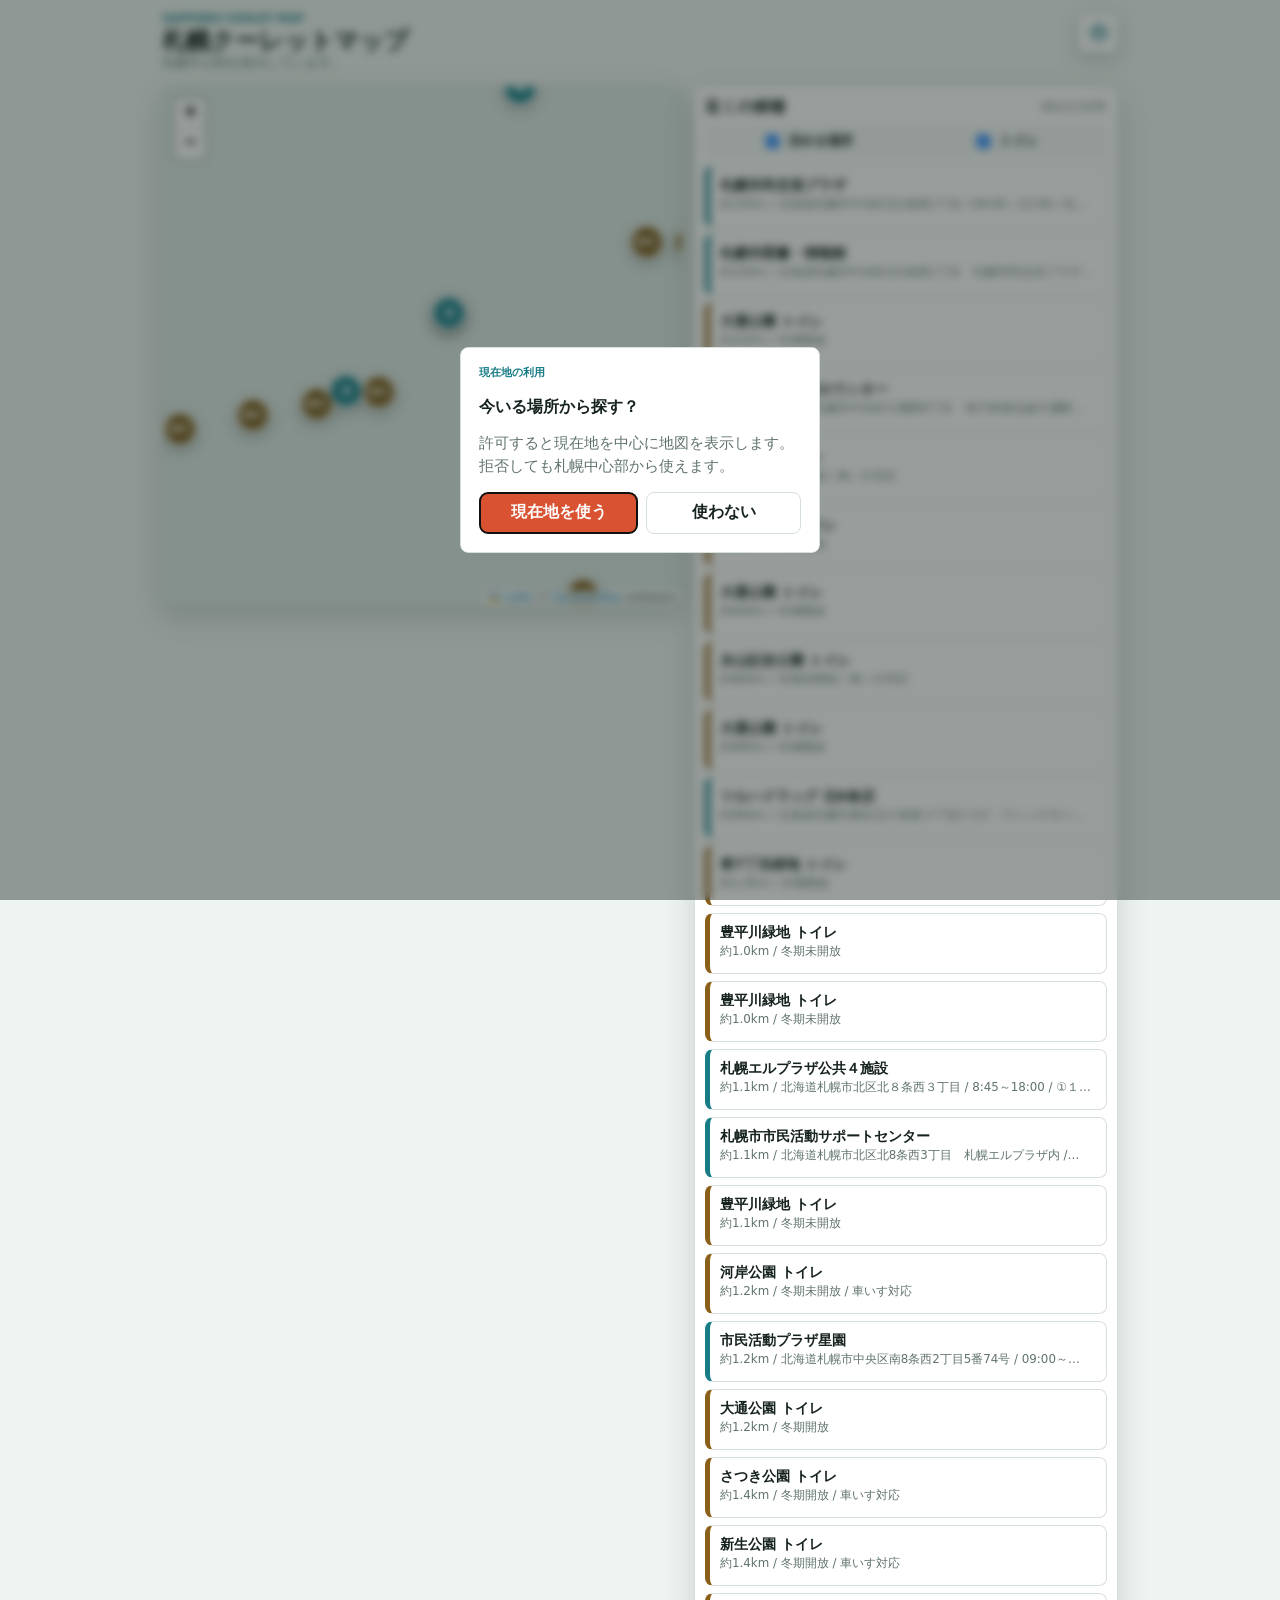
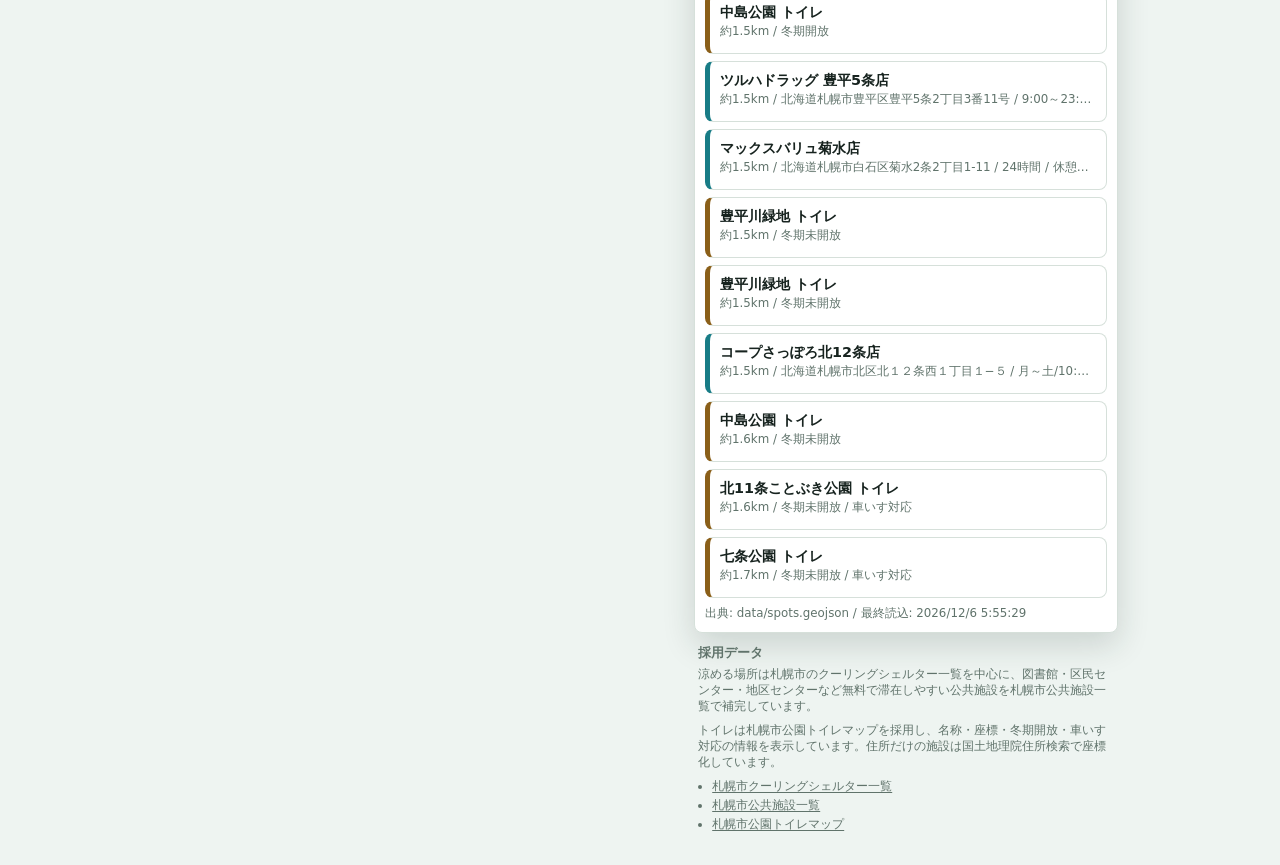
==== commit 8a9dcc15: "fableニキ" ====
--- a/index.html
+++ b/index.html
@@ -91,6 +91,6 @@
     </main>
 
     <script src="./vendor/leaflet/leaflet.js?v=20260710-7"></script>
-    <script src="./src/app.js?v=20260715-1" type="module"></script>
+    <script src="./src/app.js?v=20260715-2" type="module"></script>
   </body>
 </html>
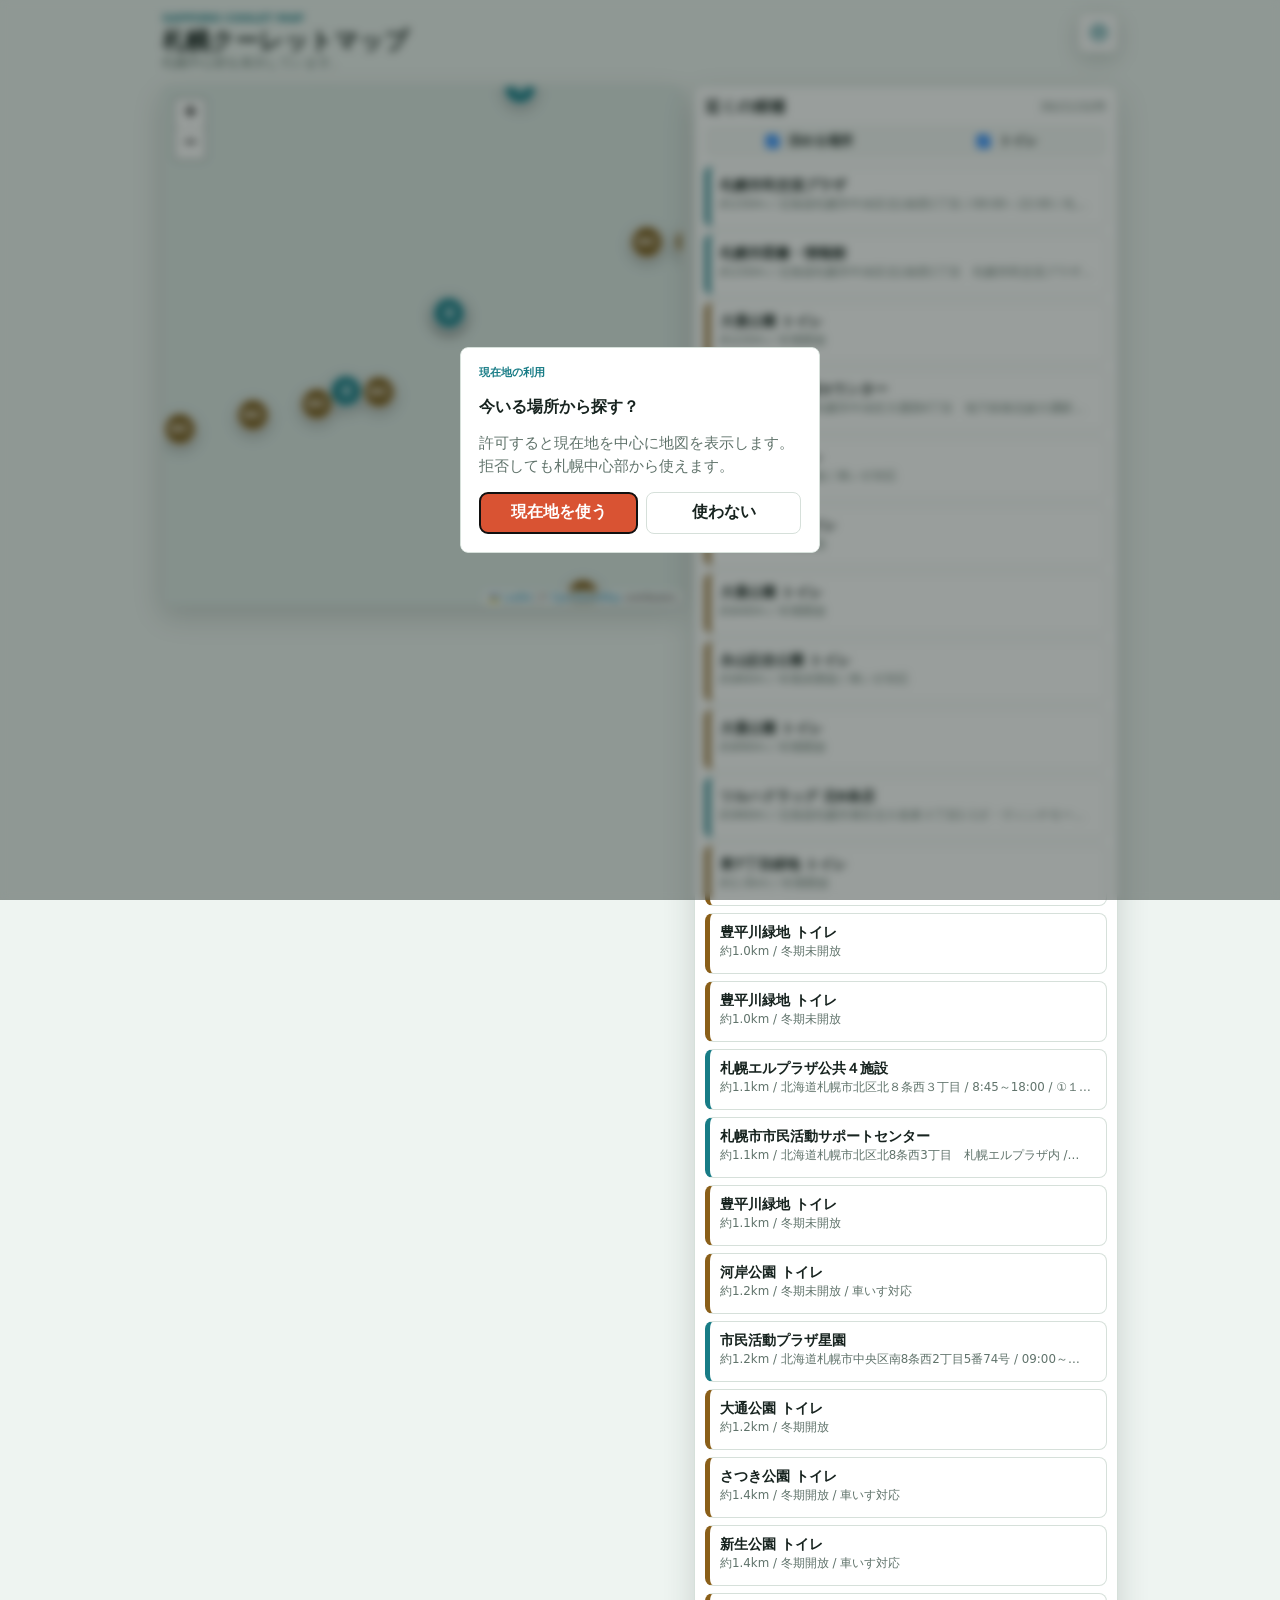
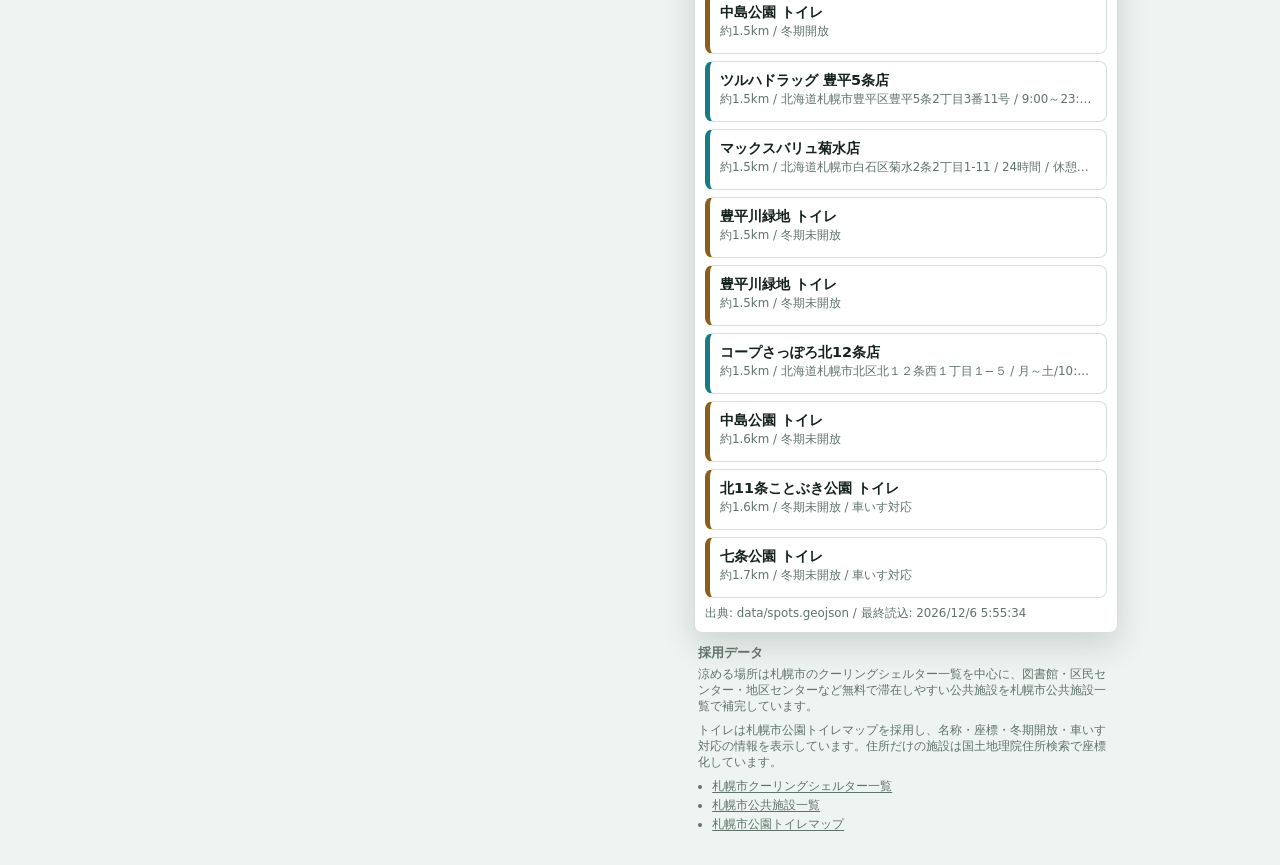
==== commit eddbc59a: "Limit markers at low zoom" ====
--- a/index.html
+++ b/index.html
@@ -91,6 +91,6 @@
     </main>
 
     <script src="./vendor/leaflet/leaflet.js?v=20260710-7"></script>
-    <script src="./src/app.js?v=20260715-2" type="module"></script>
+    <script src="./src/app.js?v=20260715-3" type="module"></script>
   </body>
 </html>
